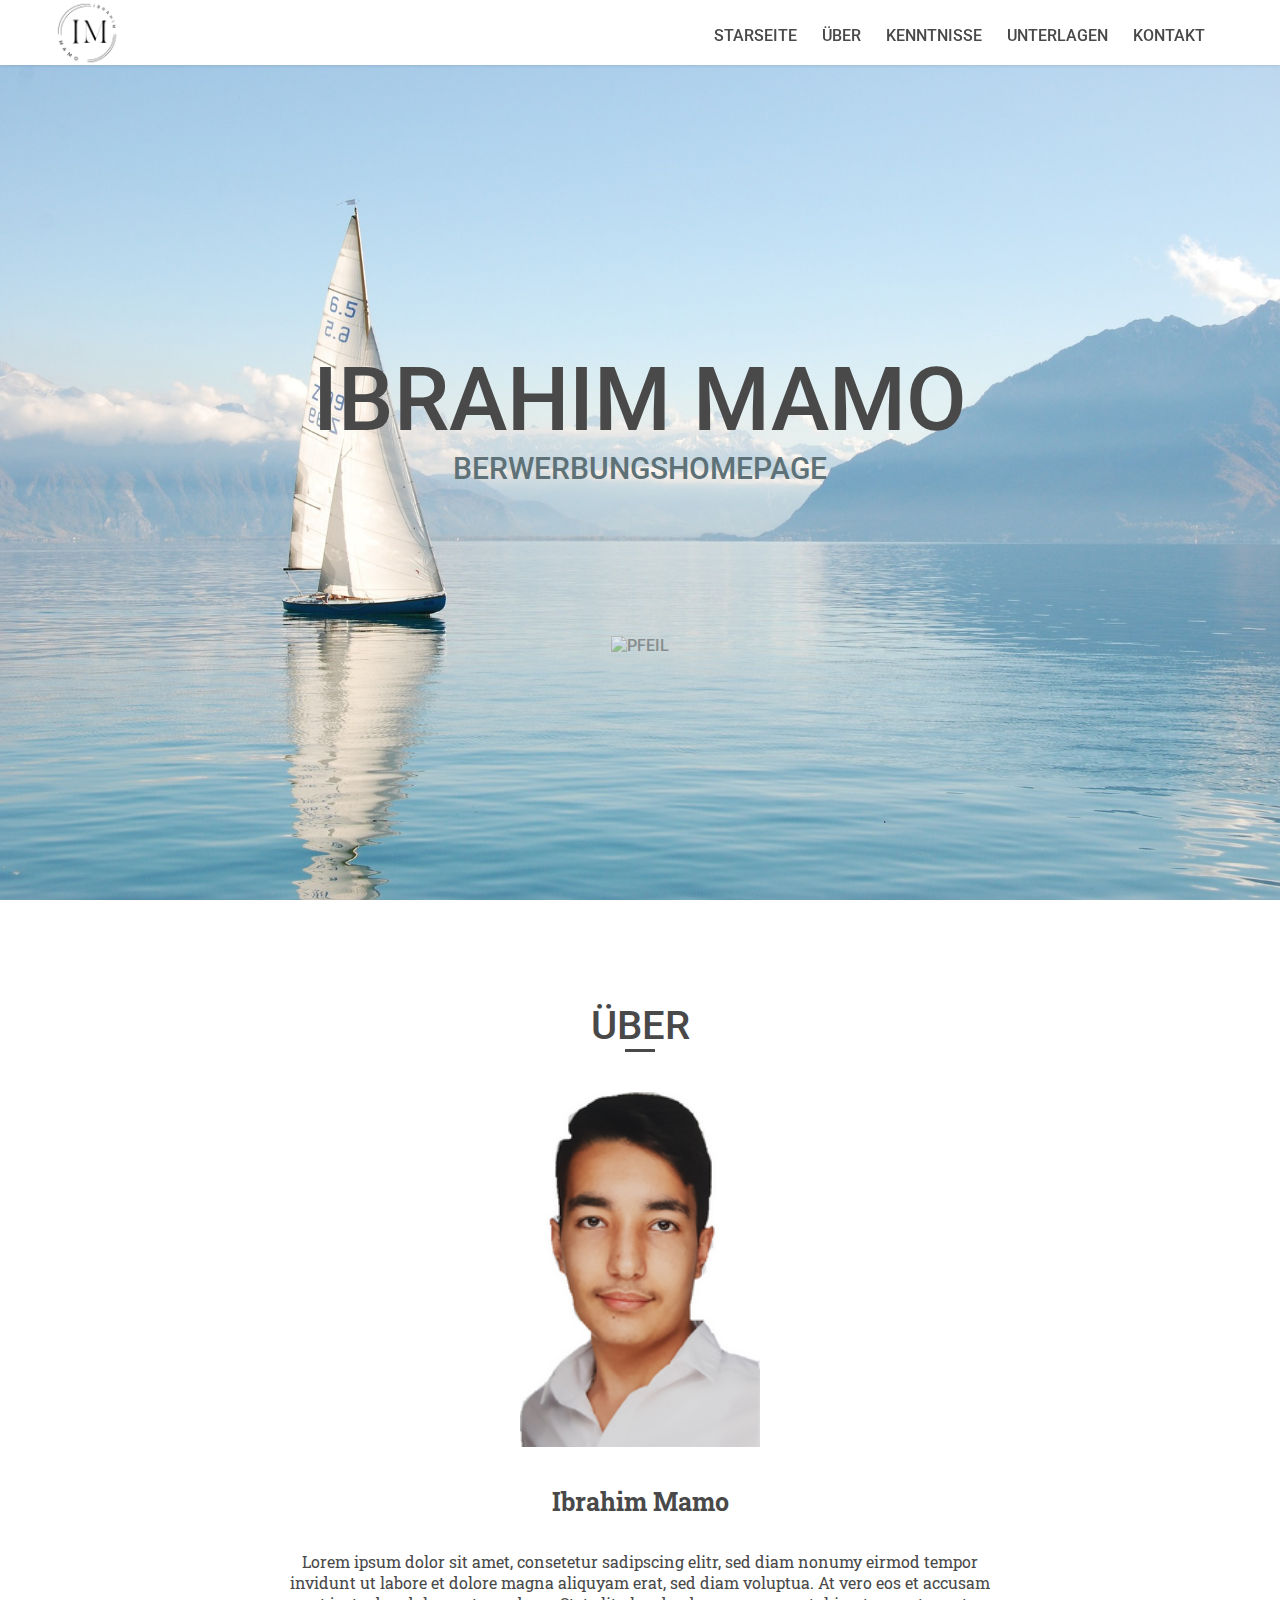
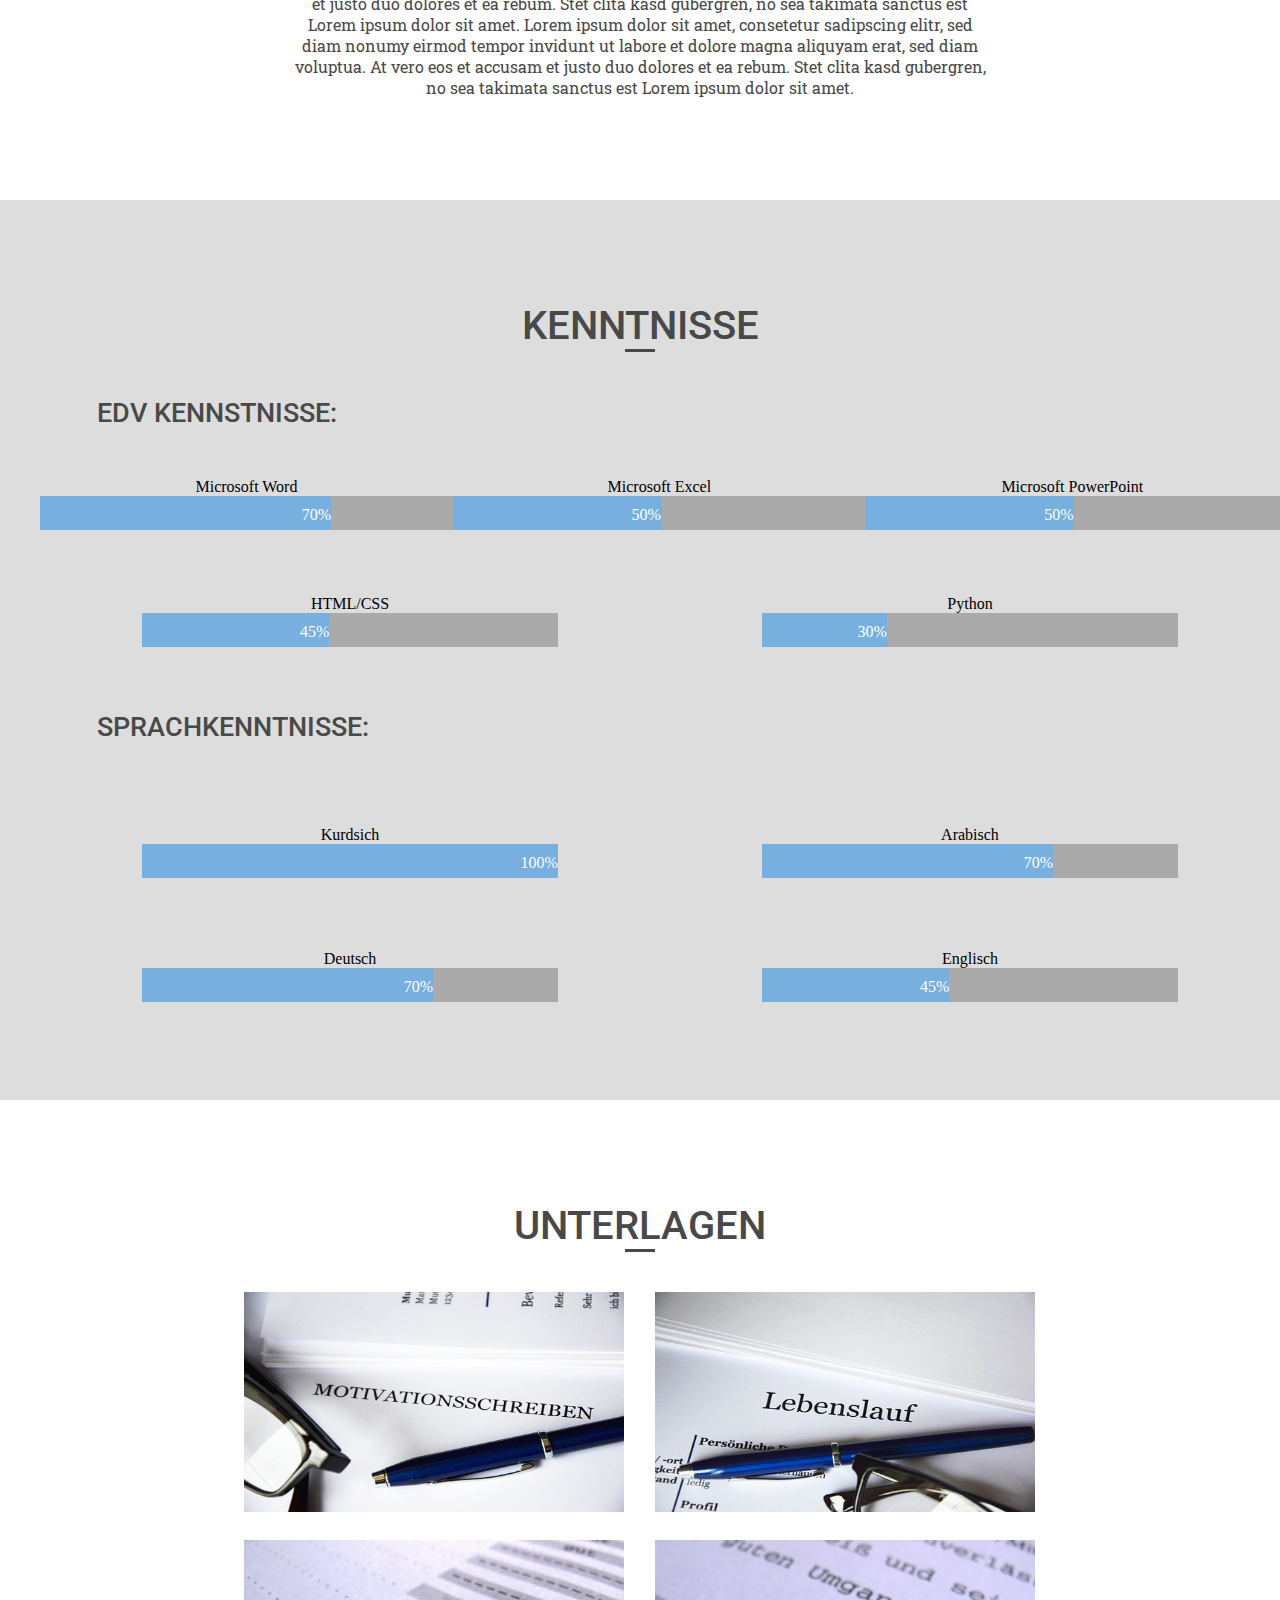
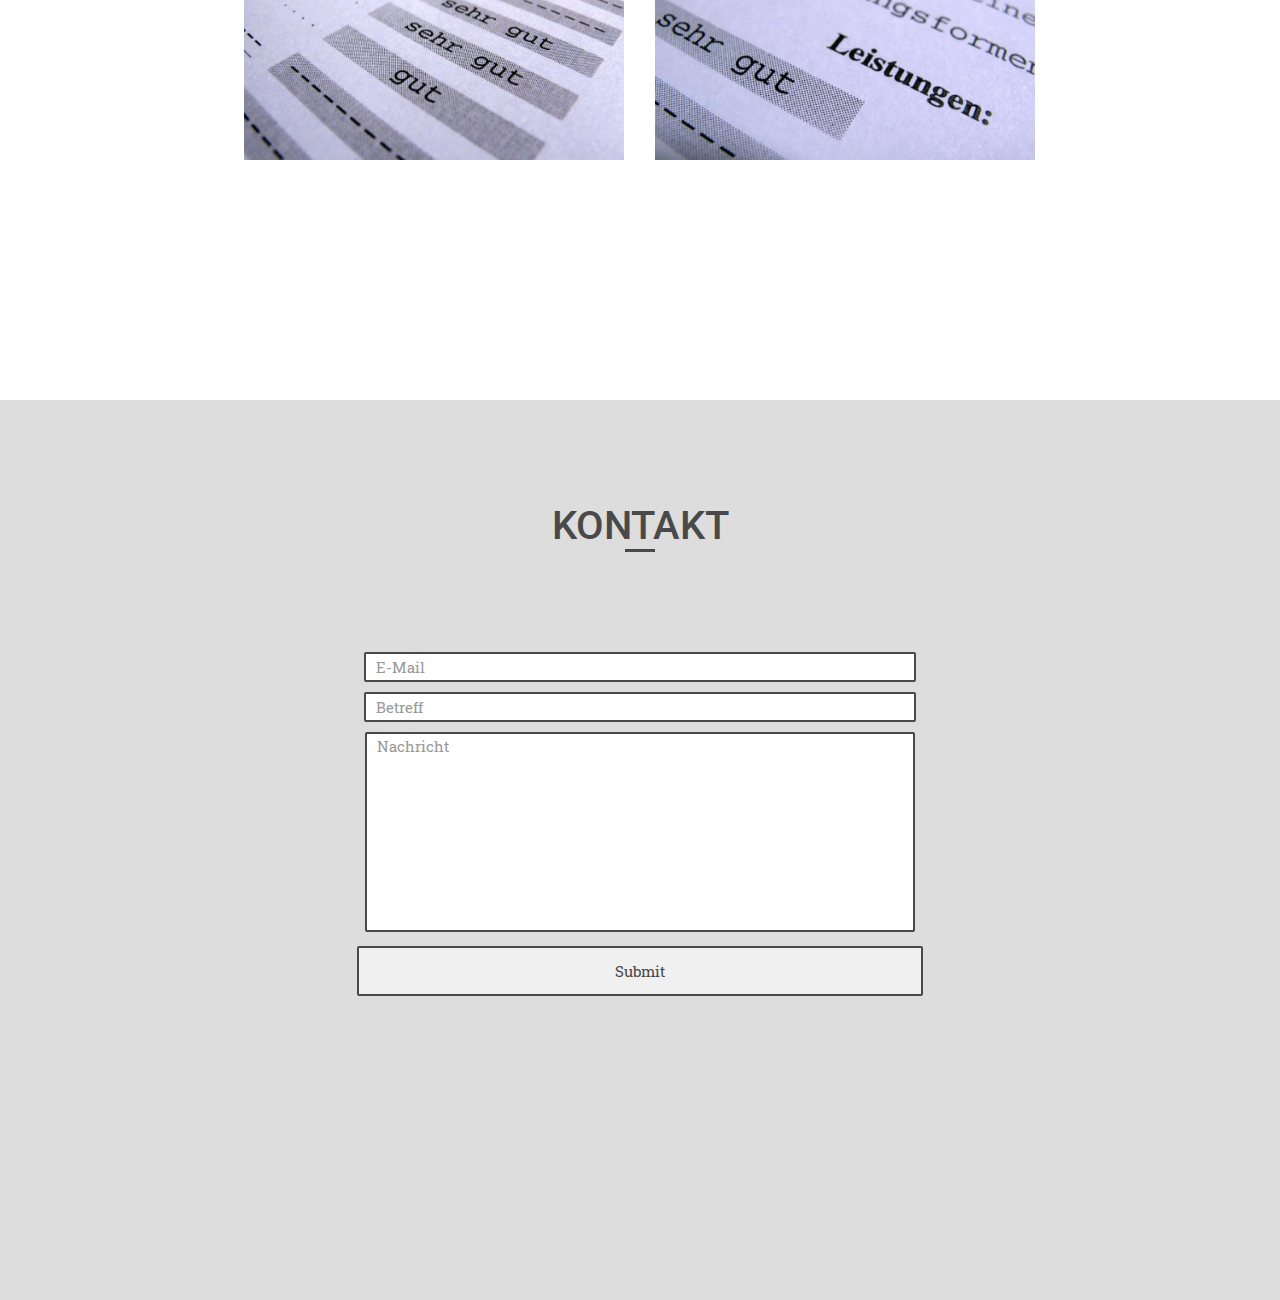
==== Index.html @ 33f773c0 "BewerbungsHomepage" ====
<!DOCTYPE html>
<html>
<head>
<title>Ibrahim Mamo | Berwerbungshomepage</title>
<meta charset="utf-8">
<meta name="viewport" content="width=device-width, initial-scale=1">

<link rel="stylesheet" type="text/css" href="Index.css">

<link href="https://fonts.googleapis.com/css2?family=Roboto:wght@500&display=swap" rel="stylesheet"> 
<link href="https://fonts.googleapis.com/css2?family=Roboto&family=Roboto+Slab&display=swap" rel="stylesheet">  
</head>

<body>
<!--header-------------------------------->
    <header>
        <div id="logo">
            <a href="#">
                <img src="Bilder/Logo.png" alt="Logo">
            </a>
        </div>

<!--nav------------------------------------>
        <nav>
          <ul>
            <li><a href="#Startseite">Starseite</a></li>
            <li><a href="#Über">Über</a></li>
            <li><a href="#Kenntnisse">Kenntnisse</a></li>
            <li><a href="#Unterlagen">Unterlagen</a></li>
            <li><a href="#Kontakt">Kontakt</a></li>
          </ul>
        </nav>
      </header>
    </body>
    </html>

<!--Startseite----------------------------->
    <section id="Startseite">
        <hr>
        <h1>Ibrahim Mamo</h1>
        <h2>Berwerbungshomepage</h2>
        <a href="Über"><img src="Bilder/Pfeil.Png" alt="Pfeil"> </a> 
    </section>

<!--Über------------------------------------>
    <section id="Über">
        <h3>Über</h3>
        <hr>
        <img src="Bilder/image4.png" alt= "Ibrahim Mamo Bild">
        <h4>Ibrahim Mamo</h4>
        <p> Lorem ipsum dolor sit amet, consetetur sadipscing elitr, sed diam nonumy eirmod tempor invidunt ut labore et dolore magna aliquyam erat, sed diam voluptua. At vero eos et accusam et justo duo dolores et ea rebum. Stet clita kasd gubergren, no sea takimata sanctus est Lorem ipsum dolor sit amet. Lorem ipsum dolor sit amet, consetetur sadipscing elitr, sed diam nonumy eirmod tempor invidunt ut labore et dolore magna aliquyam erat, sed diam voluptua. At vero eos et accusam et justo duo dolores et ea rebum. Stet clita kasd gubergren, no sea takimata sanctus est Lorem ipsum dolor sit amet.</p>
    </section> 


<!--Kenntnisse------------------------------>
<section id="Kenntnisse">
  <h3>Kenntnisse</h3>
  <hr>

  <div id="Progress">

    <ul>

      <h5> EDV Kennstnisse:</h5>
      <li><p1>Microsoft Word</p1>
        <div class="container">
          <div class="skills Word">70%</div>
        </div></li>
        
      <li><p1>Microsoft Excel</p1>
       <div class="container">
          <div class="skills Excel">50%</div>
        </div></li>

      <li><p1>Microsoft PowerPoint</p1>
        <div class="container">
          <div class="skills PowerPoint">50%</div>
        </div></li>

        <li1><p1>HTML/CSS</p1>
          <div class="container">
            <div class="skills HTML-CSS">45%</div>
          </div></li1>
      
          <li1><p1>Python</p1>
            <div class="container">
              <div class="skills Python">30%</div>
            </div></li1>

<h5>Sprachkenntnisse:</h5>

          <li3><p1>Kurdsich</p1>
            <div class="container">
              <div class="skills Kurdisch">100%</div>
            </div></li3>
            
          <li3><p1>Arabisch</p1>
          <div class="container">
              <div class="skills Arabisch">70%</div>
            </div></li3>

          <li2><p1>Deutsch</p1>
            <div class="container">
              <div class="skills Deutsch">70%</div>
            </div></li2>

            <li2><p1>Englisch</p1>
              <div class="container">
                <div class="skills Englisch">45%</div>
              </div></li2>


    </ul>    
  </div>    

</section>

<!--Unterlagen------------------------------>
    <section id="Unterlagen">
      <h3>Unterlagen</h3>
      <hr>

      <div id="projects">
        <ul>
          <li><a href="Anschreiben.html"><img src="Bilder/Anschreiben.webp" alt="Anschreiben"></a></li>
          <li><a href="Lebenslauf.html"><img src="Bilder/Lebenslauf.webp" alt="Lebenslauf"></a></li>
          <li><a href="#"><img src="Bilder/Zeugnis.jpg" alt="Zeugniss_1"></a></li>
          <li><a href="#"><img src="Bilder/Zeugnis 2.webp" alt="Zeugniss_2"></a></li>
        </ul>
      </div>
    </section>

<!--Kontakt--------------------------------->
    <section id="Kontakt">
      <h3>Kontakt</h3>
      <hr>

      <form>
        <input class="input_text" type="email" tabindex="1" placeholder="E-Mail"><br>
        <input class="input_text" type="email" tabindex="2" placeholder="Betreff"><br>
        <textarea class="input_text" tabindex="=3" placeholder="Nachricht"></textarea><br>
        <input class="button" type="submit">
      </form>
    </section>
---- Index.css ----
* {box-sizing: border-box}

html, body{margin: 0;padding: 0;height: 100%;text-align: center;}
section {min-height: 100%;}
a{text-decoration: none;}
li{list-style-type: none;}
h1, h2, h3, h5, a{font-family: 'Roboto', sans-serif;font-weight: 500;color: #494949;text-transform: uppercase;}
h2{color: #5D7177;}
h3{font-size: 40px;padding-top: 8%;margin-bottom: 5px; margin: 0;}
h4, p{font-family: 'Roboto Slab', serif;color: #494949;}
h5{text-align: left; font-size: 27px;}
h5{text-align: left; font-size: 27px;}
hr{width: 30px;height: 3px;background-color: #494949;border: 0;margin: 0 auto 40px auto;}
#logo, li, img, .button {transition: all 300ms;}

/*HEADER *****************************************/
header {width: 100%;
  height: 65px;
  position: fixed;
  top: 0;left: 0; 
  background: white;
  box-shadow: 0 1px 3px rgba(0, 0, 0, 0.1);
  z-index: 1;}
#logo{
width: 116px;
float: left;
margin: -35px 0 0 30px;
margin-top: -25px;}

#logo:hover{opacity: 0.5;}
#logo img{width: 100%;}

header nav {
  float: right;
  margin: 10px 50px 0 0}
header nav ul li{
  float: left;
  margin-right: 25px;}
header nav ul li a{font-size: 16px;}
header nav ul li:hover{padding-top: 5px;}

/*Startseite *****************************************/

#Startseite {
  background: url(Bilder/Hintergrund.jpg);
  background-position: center center;
  background-size: cover;
  background-attachment: fixed;

}

#Startseite h1{
  margin: 345px auto 0 auto;
  font-size: 88px;
}

#Startseite h2{
  margin: 0 auto 0 auto;
  font-size: 30px;
}

#Startseite img {
  width: 32px;
  margin-top: 150px;
  opacity: 0.5;
}

#Startseite img:hover{
  opacity: 1;
}


/*Über *****************************************/

#Über img{
  width: 240px;
}

#Über h4{
  font-size: 25px;
}

#Über p{
  width: 700px;
  margin: 0 auto 0 auto;
}

/*Kenntnisse *****************************************/

#Kenntnisse{
  background-color: #ddd;}

.container{
width: 11cm;
background-color: #aaaaaa;
margin: 0 auto 0 auto;}

.skills {
  text-align: right;
  padding-top: 10px;
  padding-bottom: 10px;
  color: white;}

.Word {width: 70%; height: 0.9cm; background-color: #77b0df;}
.Excel {width: 50%; height: 0.9cm; background-color: #77b0df;}
.PowerPoint {width: 50%; height: 0.9cm; background-color: #77b0df;}
.HTML-CSS{width: 45%; height: 0.9cm; background-color: #77b0df;}
.Python{width: 30%; height: 0.9cm; background-color: #77b0df;}

.Kurdisch{width: 100%; height: 0.9cm; background-color: #77b0df;}
.Arabisch{width: 70%; height: 0.9cm; background-color: #77b0df;}
.Deutsch{width: 70%; height: 0.9cm; background-color: #77b0df;}
.Englisch{width: 45%; height: 0.9cm; background-color: #77b0df;}

#Progress p1{
  width: 33.3%; 
  text-align: left;}

body h5{
  margin-left: 1.5cm;
}

#Progress ul li{
  width: 33.3%;
  float: left;
  margin-top: 0.1cm;}

#Progress ul li1{
  width: 50%;
  float: left;
  margin-top: 1.7cm;
margin-bottom: 1.7cm;}

#Progress ul li2{
  width: 50%;
  float: left;
  margin-top: 1.0cm;
margin-bottom: 1.3cm;}

#Progress ul li3{
  width: 50%;
  float: left;
  margin-top: 1.0cm;
margin-bottom: 0.9cm;}



/*Unterlagen *****************************************/

#projects{
  width: 950px;
  margin: 0 auto 0 auto;
}

#projects ul{
  padding: 0;
}

#projects ul li{  
  width: 43.3%;
  float: left;
  margin-bottom: 24px;
}

#projects img{
  width: 380px;
  height: 220px;
  margin: 0px auto 0 79px;
}


#projects img:hover{
  transform: scale(1.1);
  -webkit-transform: scale(1.1);
  -moz-transform: scale(1.1);
  -o-transform: scale(1.1);
  box-shadow: 0 8px 8px rgba(0, 0, 0, 0.4);
}



/*Kontakt *****************************************/

#Kontakt {
  background-color: #ddd;
}

form input, textarea{
  font-family: 'Roboto Slab', serif;
  font-size: 15px;
  margin-bottom: 10px;
  border-radius: 2px;
  border: 2px solid;
  border-color: #494949;
  outline: none;
}

form input:first-child{
  margin-top: 60px;
}

form input{
  width: 552px;
  height: 30px;
}

form textarea{
  width: 550px;
  height: 200px;
  resize: none;
}

.input_text{
  color: #494949;
  padding-left: 10px 
}


::-webkit-input-placeholder {color: #999999;}
::-moz-placeholder {color: #999999;}
:-ms-input-placeholder {color: #999999;}
:-moz-placeholder {color: #999999;}

.button{
  background-color: #f0f0f0;
  color: #494949;
  width: 566px;
  height: 50px;
}

.button:hover{
  background-color: #494949;
  color: #f0f0f0;
}
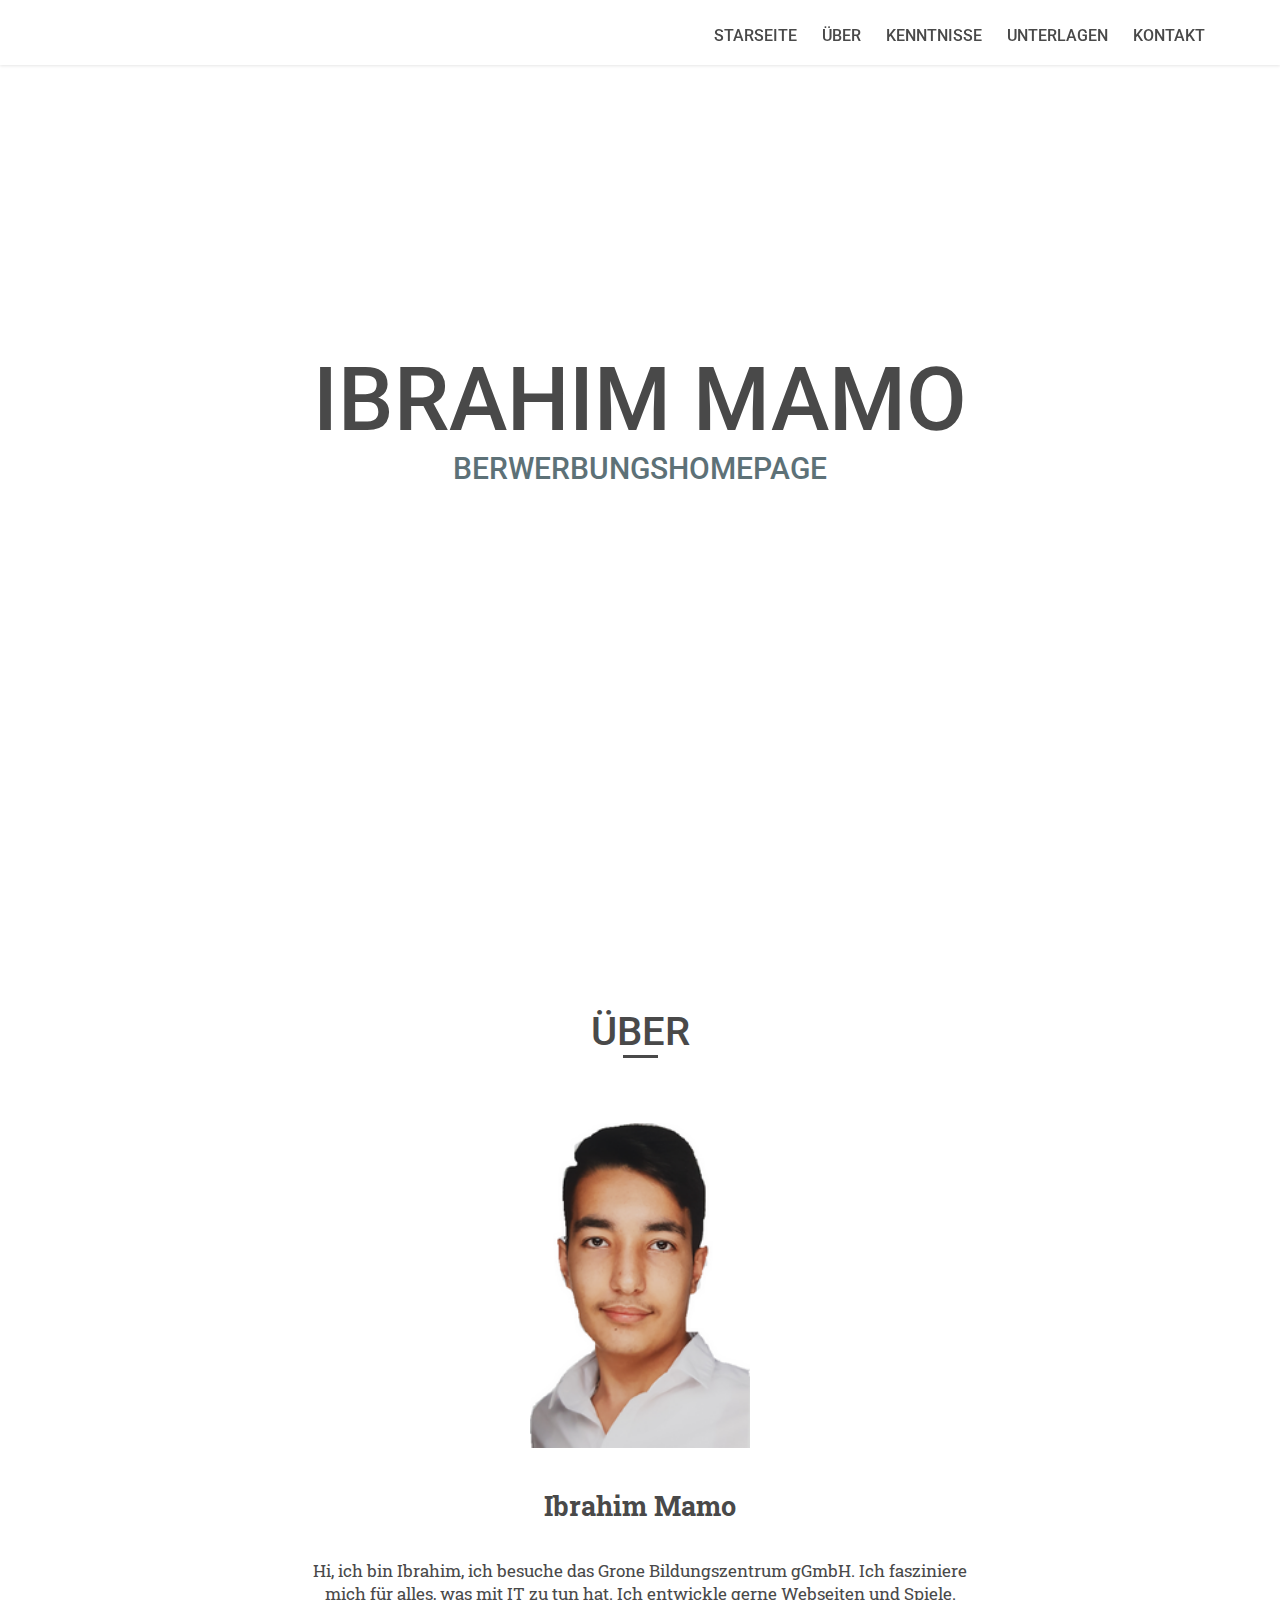
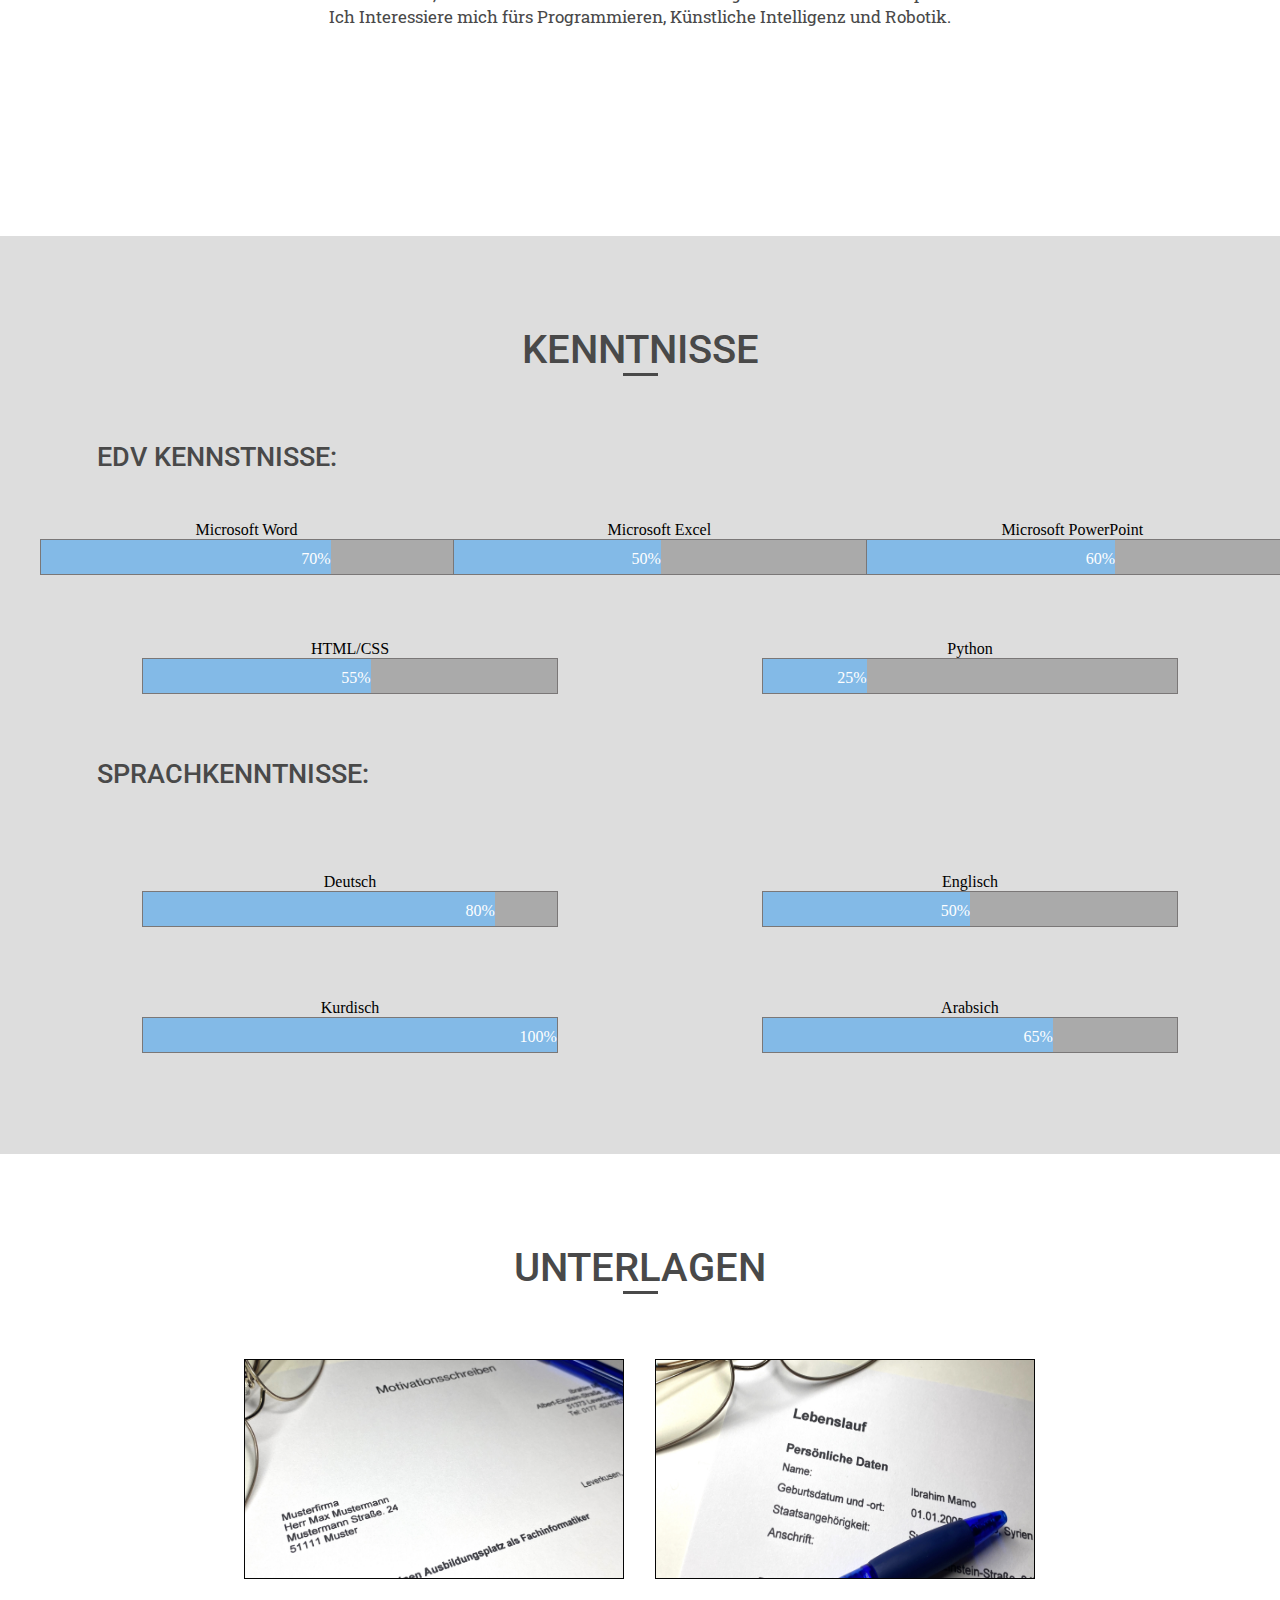
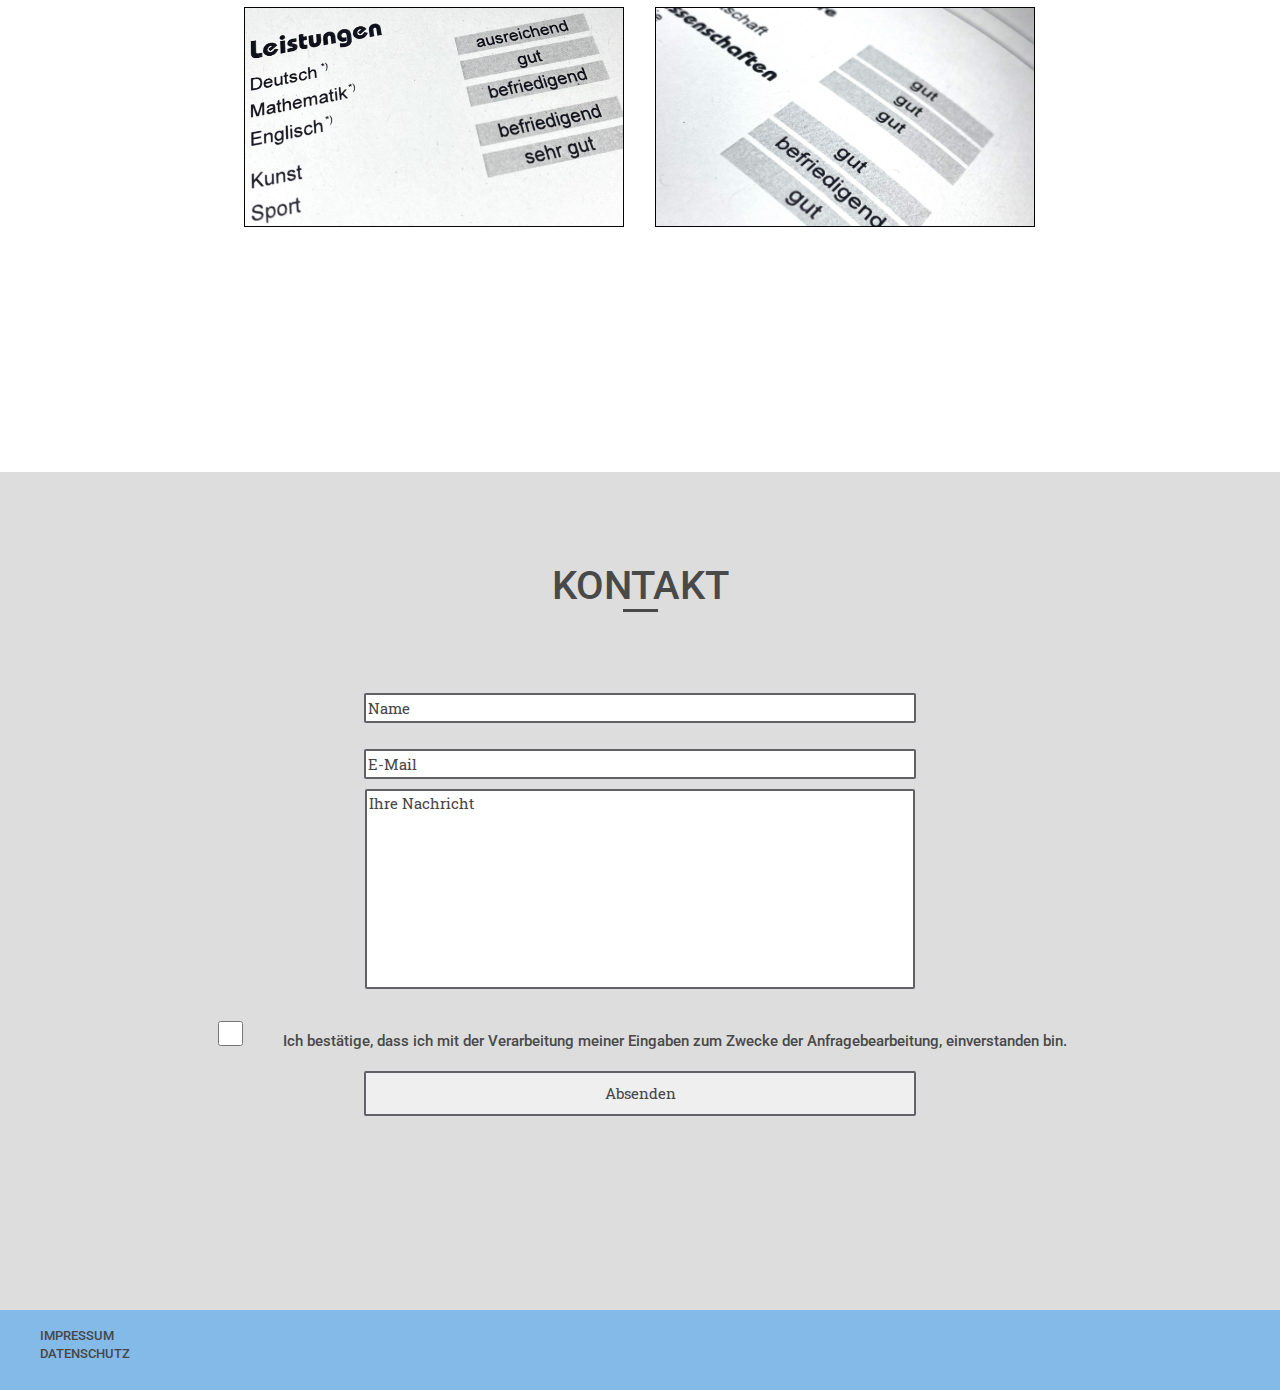
==== commit c36c93fd: "Uptade" ====
--- a/Index.html
+++ b/Index.html
@@ -5,21 +5,24 @@
 <meta charset="utf-8">
 <meta name="viewport" content="width=device-width, initial-scale=1">
 
-<link rel="stylesheet" type="text/css" href="Index.css">
+<link rel="stylesheet" href="Index.css">
 
 <link href="https://fonts.googleapis.com/css2?family=Roboto:wght@500&display=swap" rel="stylesheet"> 
-<link href="https://fonts.googleapis.com/css2?family=Roboto&family=Roboto+Slab&display=swap" rel="stylesheet">  
+<link href="https://fonts.googleapis.com/css2?family=Roboto&family=Roboto+Slab&display=swap" rel="stylesheet"> 
 </head>
 
 <body>
+
+
 <!--header-------------------------------->
     <header>
         <div id="logo">
             <a href="#">
-                <img src="Bilder/Logo.png" alt="Logo">
+                <img src="Bilderr/Logo.png" alt="Logo">
             </a>
         </div>
 
+      
 <!--nav------------------------------------>
         <nav>
           <ul>
@@ -30,25 +33,23 @@
             <li><a href="#Kontakt">Kontakt</a></li>
           </ul>
         </nav>
-      </header>
-    </body>
-    </html>
+    </header>
 
 <!--Startseite----------------------------->
     <section id="Startseite">
         <hr>
         <h1>Ibrahim Mamo</h1>
         <h2>Berwerbungshomepage</h2>
-        <a href="Über"><img src="Bilder/Pfeil.Png" alt="Pfeil"> </a> 
     </section>
 
 <!--Über------------------------------------>
     <section id="Über">
-        <h3>Über</h3>
+            <h3>Über</h3>
         <hr>
-        <img src="Bilder/image4.png" alt= "Ibrahim Mamo Bild">
+        <img src="Bilderr/BewerbungsHomepage.png" alt= "Ibrahim Mamo Bild">
         <h4>Ibrahim Mamo</h4>
-        <p> Lorem ipsum dolor sit amet, consetetur sadipscing elitr, sed diam nonumy eirmod tempor invidunt ut labore et dolore magna aliquyam erat, sed diam voluptua. At vero eos et accusam et justo duo dolores et ea rebum. Stet clita kasd gubergren, no sea takimata sanctus est Lorem ipsum dolor sit amet. Lorem ipsum dolor sit amet, consetetur sadipscing elitr, sed diam nonumy eirmod tempor invidunt ut labore et dolore magna aliquyam erat, sed diam voluptua. At vero eos et accusam et justo duo dolores et ea rebum. Stet clita kasd gubergren, no sea takimata sanctus est Lorem ipsum dolor sit amet.</p>
+        <p> Hi, ich bin Ibrahim, ich besuche das Grone Bildungszentrum gGmbH. Ich fasziniere <br>mich für alles, was mit IT zu tun hat. 
+          Ich entwickle gerne Webseiten und Spiele. <p> Ich Interessiere mich fürs Programmieren, Künstliche Intelligenz und Robotik.</p>
     </section> 
 
 
@@ -61,7 +62,7 @@
 
     <ul>
 
-      <h5> EDV Kennstnisse:</h5>
+<h5> EDV Kennstnisse:</h5>
       <li><p1>Microsoft Word</p1>
         <div class="container">
           <div class="skills Word">70%</div>
@@ -74,39 +75,40 @@
 
       <li><p1>Microsoft PowerPoint</p1>
         <div class="container">
-          <div class="skills PowerPoint">50%</div>
+          <div class="skills PowerPoint">60%</div>
         </div></li>
 
         <li1><p1>HTML/CSS</p1>
           <div class="container">
-            <div class="skills HTML-CSS">45%</div>
+            <div class="skills HTML-CSS">55%</div>
           </div></li1>
       
           <li1><p1>Python</p1>
             <div class="container">
-              <div class="skills Python">30%</div>
+              <div class="skills Python">25%</div>
             </div></li1>
+            
 
-<h5>Sprachkenntnisse:</h5>
+            <h5>Sprachkenntnisse:</h5>
 
-          <li3><p1>Kurdsich</p1>
+          <li3><p1>Deutsch</p1>
+            <div class="container">
+              <div class="skills Deutsch">80%</div>
+            </div></li3>
+            
+          <li3><p1>Englisch</p1>
+          <div class="container">
+              <div class="skills Englisch">50%</div>
+            </div></li3>
+
+          <li2><p1>Kurdisch</p1>
             <div class="container">
               <div class="skills Kurdisch">100%</div>
-            </div></li3>
-            
-          <li3><p1>Arabisch</p1>
-          <div class="container">
-              <div class="skills Arabisch">70%</div>
-            </div></li3>
-
-          <li2><p1>Deutsch</p1>
-            <div class="container">
-              <div class="skills Deutsch">70%</div>
             </div></li2>
 
-            <li2><p1>Englisch</p1>
+            <li2><p1>Arabsich</p1>
               <div class="container">
-                <div class="skills Englisch">45%</div>
+                <div class="skills Arabisch">65%</div>
               </div></li2>
 
 
@@ -122,25 +124,61 @@
 
       <div id="projects">
         <ul>
-          <li><a href="Anschreiben.html"><img src="Bilder/Anschreiben.webp" alt="Anschreiben"></a></li>
-          <li><a href="Lebenslauf.html"><img src="Bilder/Lebenslauf.webp" alt="Lebenslauf"></a></li>
-          <li><a href="#"><img src="Bilder/Zeugnis.jpg" alt="Zeugniss_1"></a></li>
-          <li><a href="#"><img src="Bilder/Zeugnis 2.webp" alt="Zeugniss_2"></a></li>
+          <li><a href="Anschreiben.html"><img src="Bilderr/Motivationsschreiben.jpg" alt="Motivationsnschreiben"></a></li>
+          <li><a href="Lebenslauf.html"><img src="Bilderr/Lebenslauf_1.jpg" alt="Lebenslauf"></a></li>
+          <li><a href="Halbjahreszeugnis.html"><img src="Bilderr/Halbjahreszeugnis.jpg" alt="Halbjahreszeugnis"></a></li>
+          <li><a href="Abschlusszeugnis.html"><img src="Bilderr/Absclusszeugnis.jpg" alt="Abschlusszeugnis"></a></li>
         </ul>
       </div>
     </section>
 
-<!--Kontakt--------------------------------->
-    <section id="Kontakt">
-      <h3>Kontakt</h3>
-      <hr>
-
-      <form>
-        <input class="input_text" type="email" tabindex="1" placeholder="E-Mail"><br>
-        <input class="input_text" type="email" tabindex="2" placeholder="Betreff"><br>
-        <textarea class="input_text" tabindex="=3" placeholder="Nachricht"></textarea><br>
-        <input class="button" type="submit">
-      </form>
-    </section>
 
 
+<!--Kontakt--------------------------------->
+
+<section id="Kontakt">
+<h3>Kontakt<h>
+<hr>
+
+<form action="https://form.taxi/s/bh3h108c" id="ft-form" method="POST" accept-charset="UTF-8">
+
+    <label>
+      <input type="text" name="Name" placeholder="Name" required>
+    </label>
+
+    <label>
+      <input type="email" name="E-Mail" placeholder="E-Mail" required>
+    </label>
+
+    <label>
+      <textarea rows="3" name="Nachricht" placeholder="Ihre Nachricht" required></textarea>
+    </label>
+</form>
+
+      
+      <input type="checkbox" name="Datenverarbeitung bestätigt" value="Ja" required>
+      <label1>
+        Ich bestätige, dass ich mit der Verarbeitung meiner Eingaben zum Zwecke der Anfragebearbeitung, einverstanden bin.
+      </label1>
+    
+  
+<form>
+  <div class="submit">
+    <input type="text" name="_gotcha" value="" style="display:none;">
+    <input type="submit" value="Absenden">
+  </div>
+</form>
+
+
+</section>
+
+<footer class="site-footer">
+  <ul>
+    <li><a href="Impressum.html">Impressum </a></li>
+    <li><a href="Datenschutz.html">Datenschutz </a></li>
+  </ul> 
+</footer>
+
+
+
+
--- a/Index.css
+++ b/Index.css
@@ -1,17 +1,17 @@
 * {box-sizing: border-box}
 
-html, body{margin: 0;padding: 0;height: 100%;text-align: center;}
-section {min-height: 100%;}
+html, body{margin: 0;padding: 0;height: 100%; text-align: center;}
+section {min-height: 102%;}
 a{text-decoration: none;}
 li{list-style-type: none;}
-h1, h2, h3, h5, a{font-family: 'Roboto', sans-serif;font-weight: 500;color: #494949;text-transform: uppercase;}
+h1, h2, h3, h5, a{font-family: 'Roboto', sans-serif;font-weight: 500;color: #494949;text-transform: uppercase; }
 h2{color: #5D7177;}
-h3{font-size: 40px;padding-top: 8%;margin-bottom: 5px; margin: 0;}
+h3{font-size: 40px;padding-top: 7%;margin-bottom: 5px; margin: 0;}
 h4, p{font-family: 'Roboto Slab', serif;color: #494949;}
 h5{text-align: left; font-size: 27px;}
 h5{text-align: left; font-size: 27px;}
-hr{width: 30px;height: 3px;background-color: #494949;border: 0;margin: 0 auto 40px auto;}
-#logo, li, img, .button {transition: all 300ms;}
+hr{width: 35px;height: 3px;background-color: #494949;border: 0;margin: 0 auto 65px auto;}
+#logo, li, img, .button {transition: all 300ms; -webkit-transition: all 300ms; -moz-transition: all 300ms; -o-transition: all 300ms}  
 
 /*HEADER *****************************************/
 header {width: 100%;
@@ -30,6 +30,7 @@
 #logo:hover{opacity: 0.5;}
 #logo img{width: 100%;}
 
+/*NAVIGATION ******************************************/
 header nav {
   float: right;
   margin: 10px 50px 0 0}
@@ -37,12 +38,12 @@
   float: left;
   margin-right: 25px;}
 header nav ul li a{font-size: 16px;}
-header nav ul li:hover{padding-top: 5px;}
+
 
 /*Startseite *****************************************/
 
 #Startseite {
-  background: url(Bilder/Hintergrund.jpg);
+  background: url(Bilderr/Hintergrund.jpg);
   background-position: center center;
   background-size: cover;
   background-attachment: fixed;
@@ -73,15 +74,22 @@
 /*Über *****************************************/
 
 #Über img{
-  width: 240px;
+  width: 220px;
+}
+#über img:hover{
+  transform: scale(1.1);
+  -webkit-transform: scale(1.1);
+  -moz-transform: scale(1.1);
+  -o-transform: scale(1.1);
 }
 
 #Über h4{
-  font-size: 25px;
+  font-size: 27px;
 }
 
 #Über p{
   width: 700px;
+  font-size: 17px;
   margin: 0 auto 0 auto;
 }
 
@@ -93,7 +101,11 @@
 .container{
 width: 11cm;
 background-color: #aaaaaa;
-margin: 0 auto 0 auto;}
+margin: 0 auto 0 auto;   border-color: rgb(122, 119, 119);
+border-width: 0.1px;
+border-style: solid;
+}
+
 
 .skills {
   text-align: right;
@@ -101,16 +113,16 @@
   padding-bottom: 10px;
   color: white;}
 
-.Word {width: 70%; height: 0.9cm; background-color: #77b0df;}
-.Excel {width: 50%; height: 0.9cm; background-color: #77b0df;}
-.PowerPoint {width: 50%; height: 0.9cm; background-color: #77b0df;}
-.HTML-CSS{width: 45%; height: 0.9cm; background-color: #77b0df;}
-.Python{width: 30%; height: 0.9cm; background-color: #77b0df;}
-
-.Kurdisch{width: 100%; height: 0.9cm; background-color: #77b0df;}
-.Arabisch{width: 70%; height: 0.9cm; background-color: #77b0df;}
-.Deutsch{width: 70%; height: 0.9cm; background-color: #77b0df;}
-.Englisch{width: 45%; height: 0.9cm; background-color: #77b0df;}
+.Word {width: 70%; height: 0.9cm; background-color: #83bae7;}
+.Excel {width: 50%; height: 0.9cm; background-color: #83bae7;}
+.PowerPoint {width: 60%; height: 0.9cm; background-color: #83bae7;}
+.HTML-CSS{width: 55%; height: 0.9cm; background-color: #83bae7;}
+.Python{width: 25%; height: 0.9cm; background-color: #83bae7;}
+
+.Kurdisch{width: 100%; height: 0.9cm; background-color: #83bae7;}
+.Arabisch{width: 70%; height: 0.9cm; background-color: #83bae7;}
+.Deutsch{width: 85%; height: 0.9cm; background-color: #83bae7;}
+.Englisch{width: 50%; height: 0.9cm; background-color: #83bae7;}
 
 #Progress p1{
   width: 33.3%; 
@@ -150,22 +162,28 @@
 #projects{
   width: 950px;
   margin: 0 auto 0 auto;
+
 }
 
 #projects ul{
   padding: 0;
+
 }
 
 #projects ul li{  
   width: 43.3%;
   float: left;
   margin-bottom: 24px;
+
 }
 
 #projects img{
   width: 380px;
   height: 220px;
   margin: 0px auto 0 79px;
+  border-color: rgb(5, 5, 5);
+  border-width: 0.8px;
+  border-style: solid;
 }
 
 
@@ -174,7 +192,7 @@
   -webkit-transform: scale(1.1);
   -moz-transform: scale(1.1);
   -o-transform: scale(1.1);
-  box-shadow: 0 8px 8px rgba(0, 0, 0, 0.4);
+  box-shadow: 0 8px 8px #83bae7;
 }
 
 
@@ -191,13 +209,10 @@
   margin-bottom: 10px;
   border-radius: 2px;
   border: 2px solid;
-  border-color: #494949;
+  border-color: #606268;
   outline: none;
 }
 
-form input:first-child{
-  margin-top: 60px;
-}
 
 form input{
   width: 552px;
@@ -210,25 +225,58 @@
   resize: none;
 }
 
-.input_text{
-  color: #494949;
-  padding-left: 10px 
-}
-
-
-::-webkit-input-placeholder {color: #999999;}
-::-moz-placeholder {color: #999999;}
-:-ms-input-placeholder {color: #999999;}
-:-moz-placeholder {color: #999999;}
-
-.button{
-  background-color: #f0f0f0;
-  color: #494949;
-  width: 566px;
-  height: 50px;
-}
-
-.button:hover{
-  background-color: #494949;
-  color: #f0f0f0;
-}+#ft-form {
+  display: flex;
+  flex-direction: column;
+}
+
+::-webkit-input-placeholder {color: #474747;}::-moz-placeholder {color: #474747;}:-ms-input-placeholder {color: #474747}:-o-placeholder {color: #474747}
+
+
+  /*Checkbox-Kontakt*****************************************/
+input[type="checkbox"]
+{
+  width: 25px;
+  height: 25px;
+  margin-right: 30px;
+
+}
+label1
+{ 
+  font-size: 15px;
+text-transform:none
+
+
+}
+
+
+/*Submit-Kontakt*****************************************/
+  input[type="submit"] {
+    margin-top: 1em;
+    height: 3.0em;
+    color: #474747;
+
+  }
+
+
+
+/*footer*****************************************/
+
+.site-footer {
+  display: flex;
+  background-color: #83bae7;;
+  }
+
+footer{
+position: relative;
+height: 80px;
+margin-top: -80px;
+text-align: left;
+
+}
+
+footer a
+{
+font-size: 13px;
+color: #474747 ;
+}
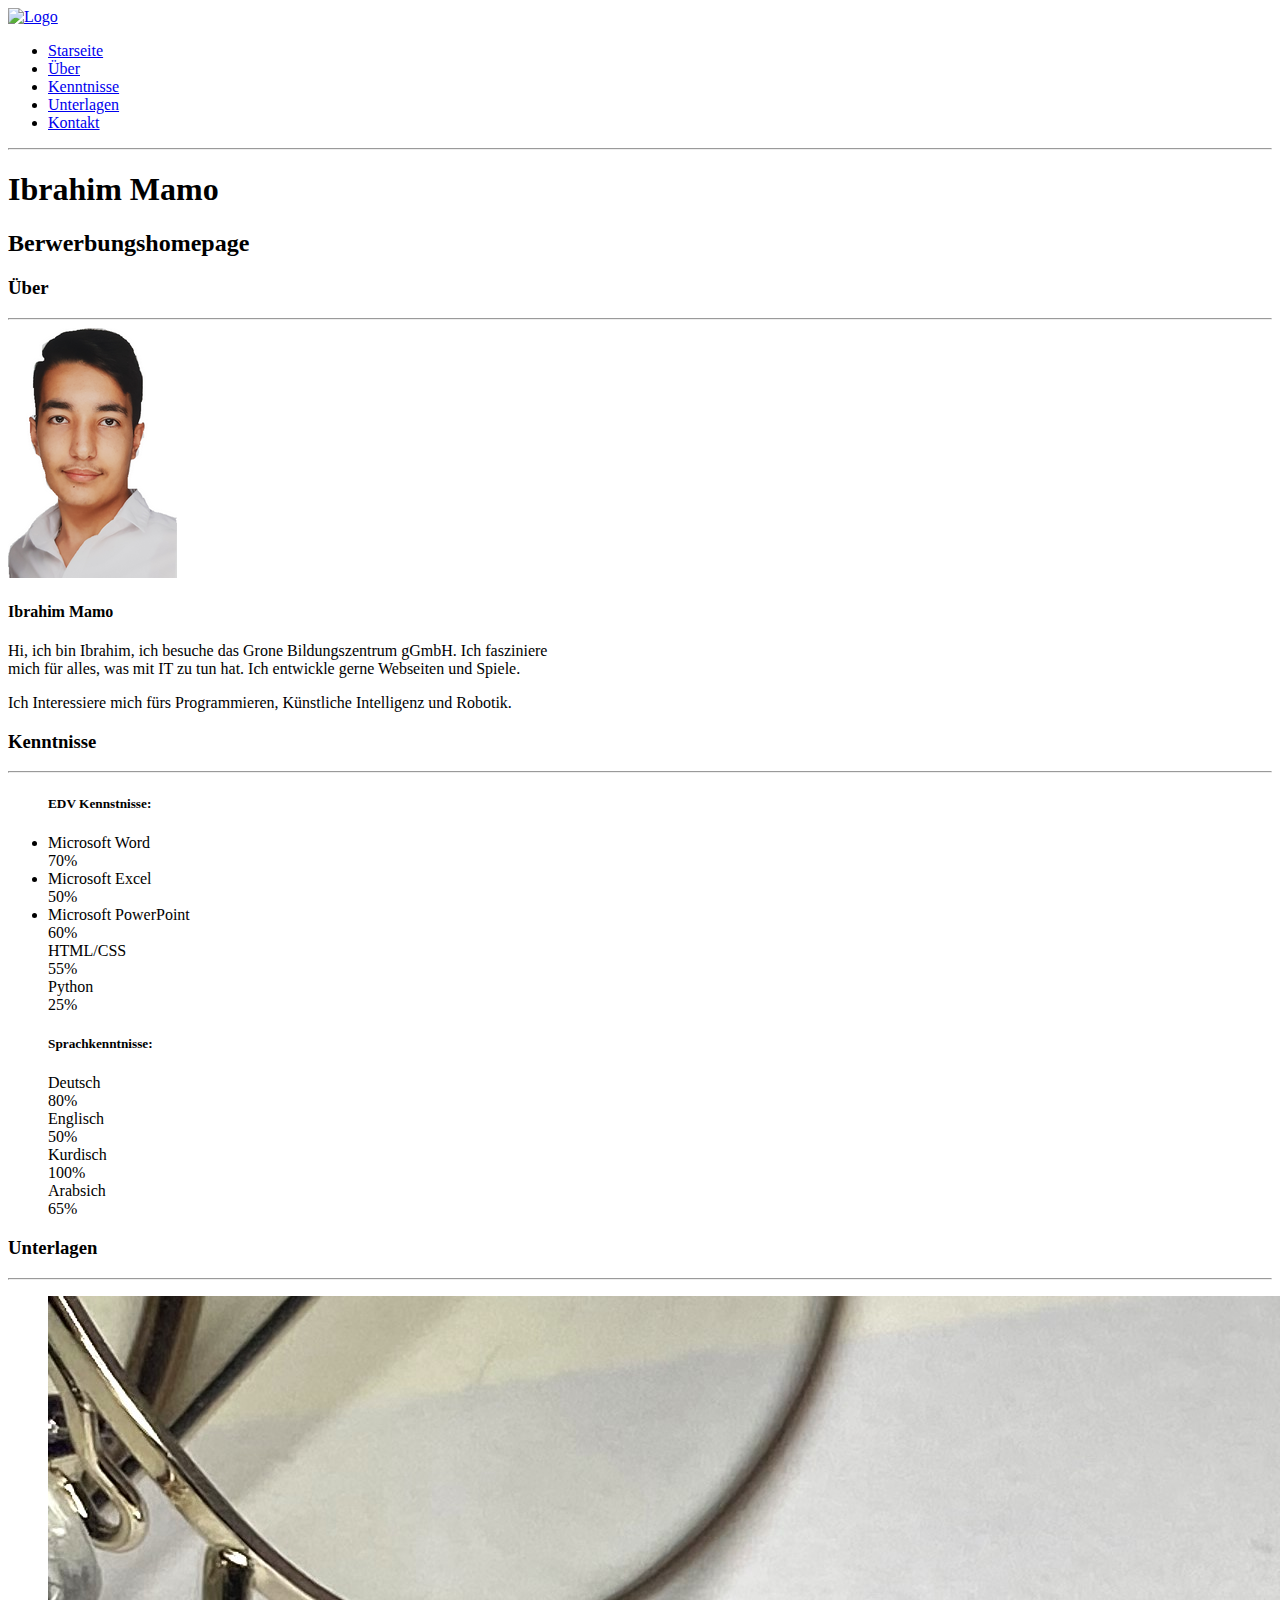
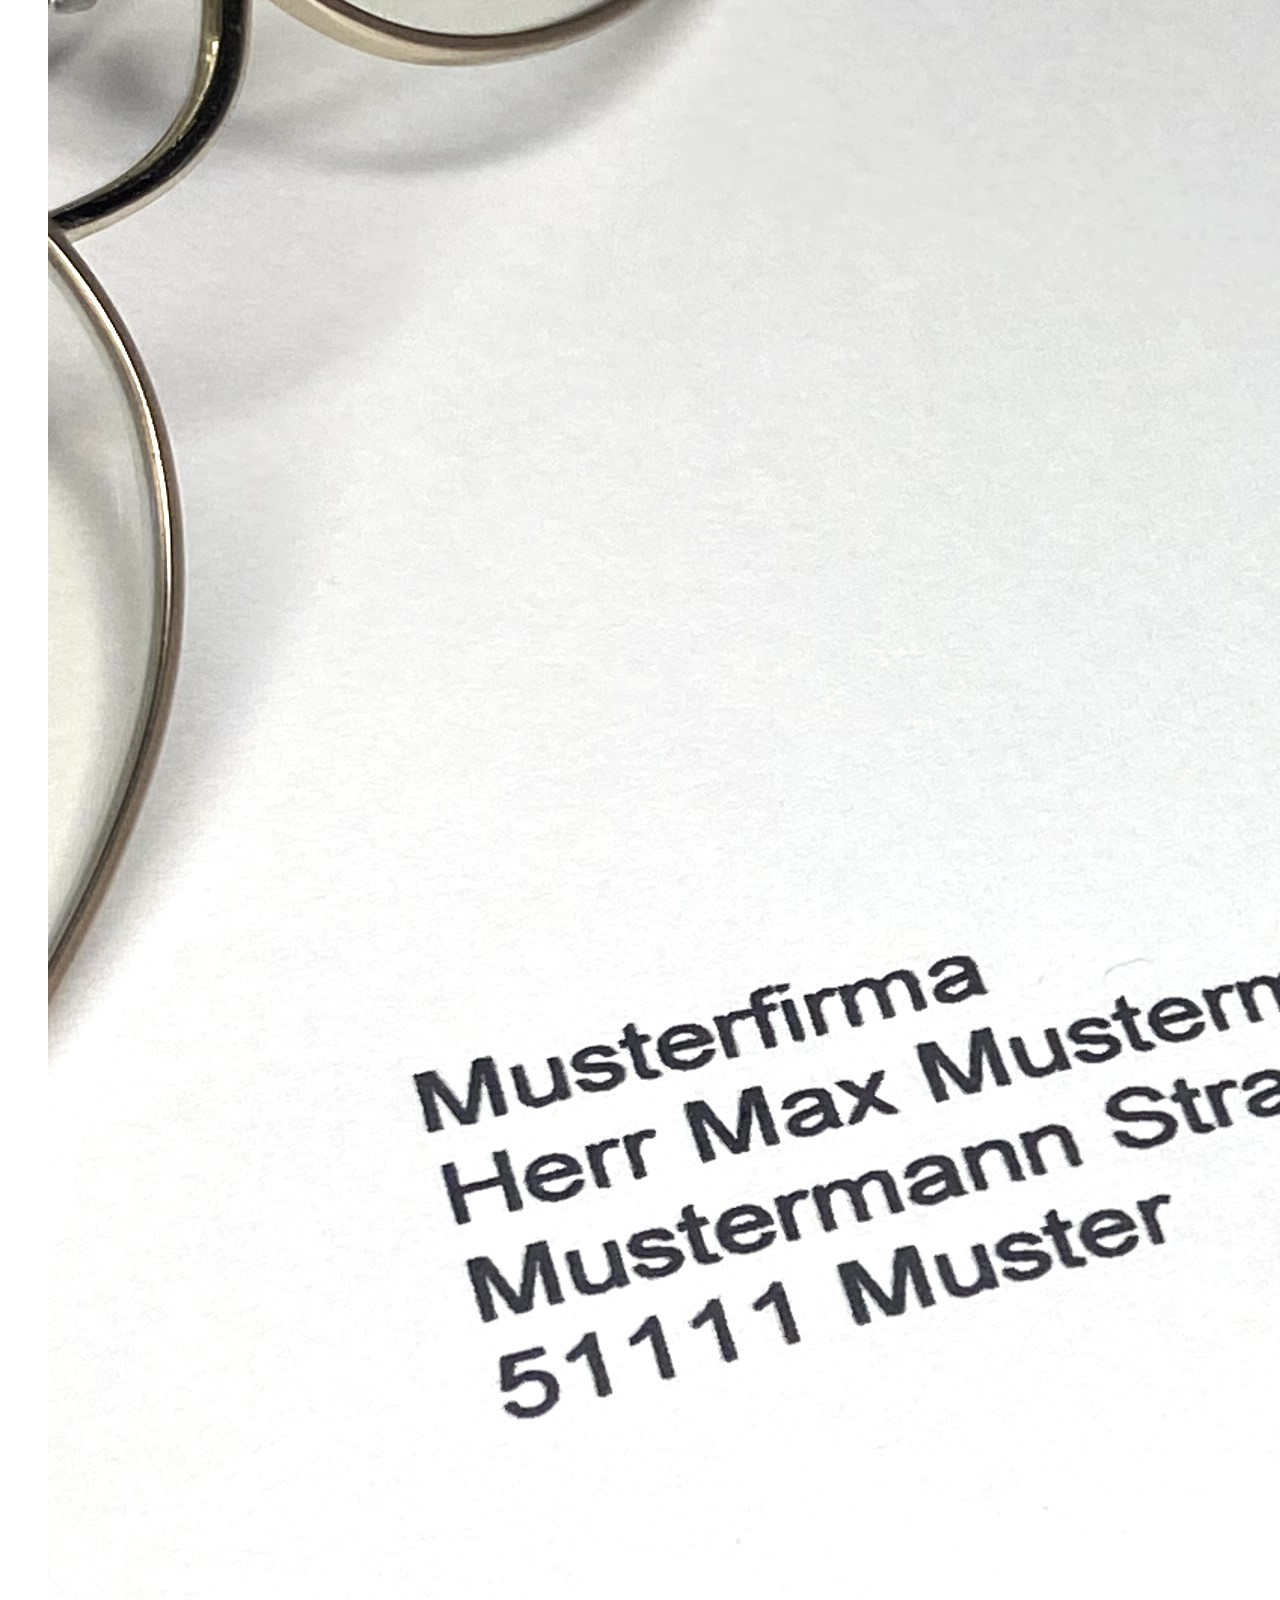
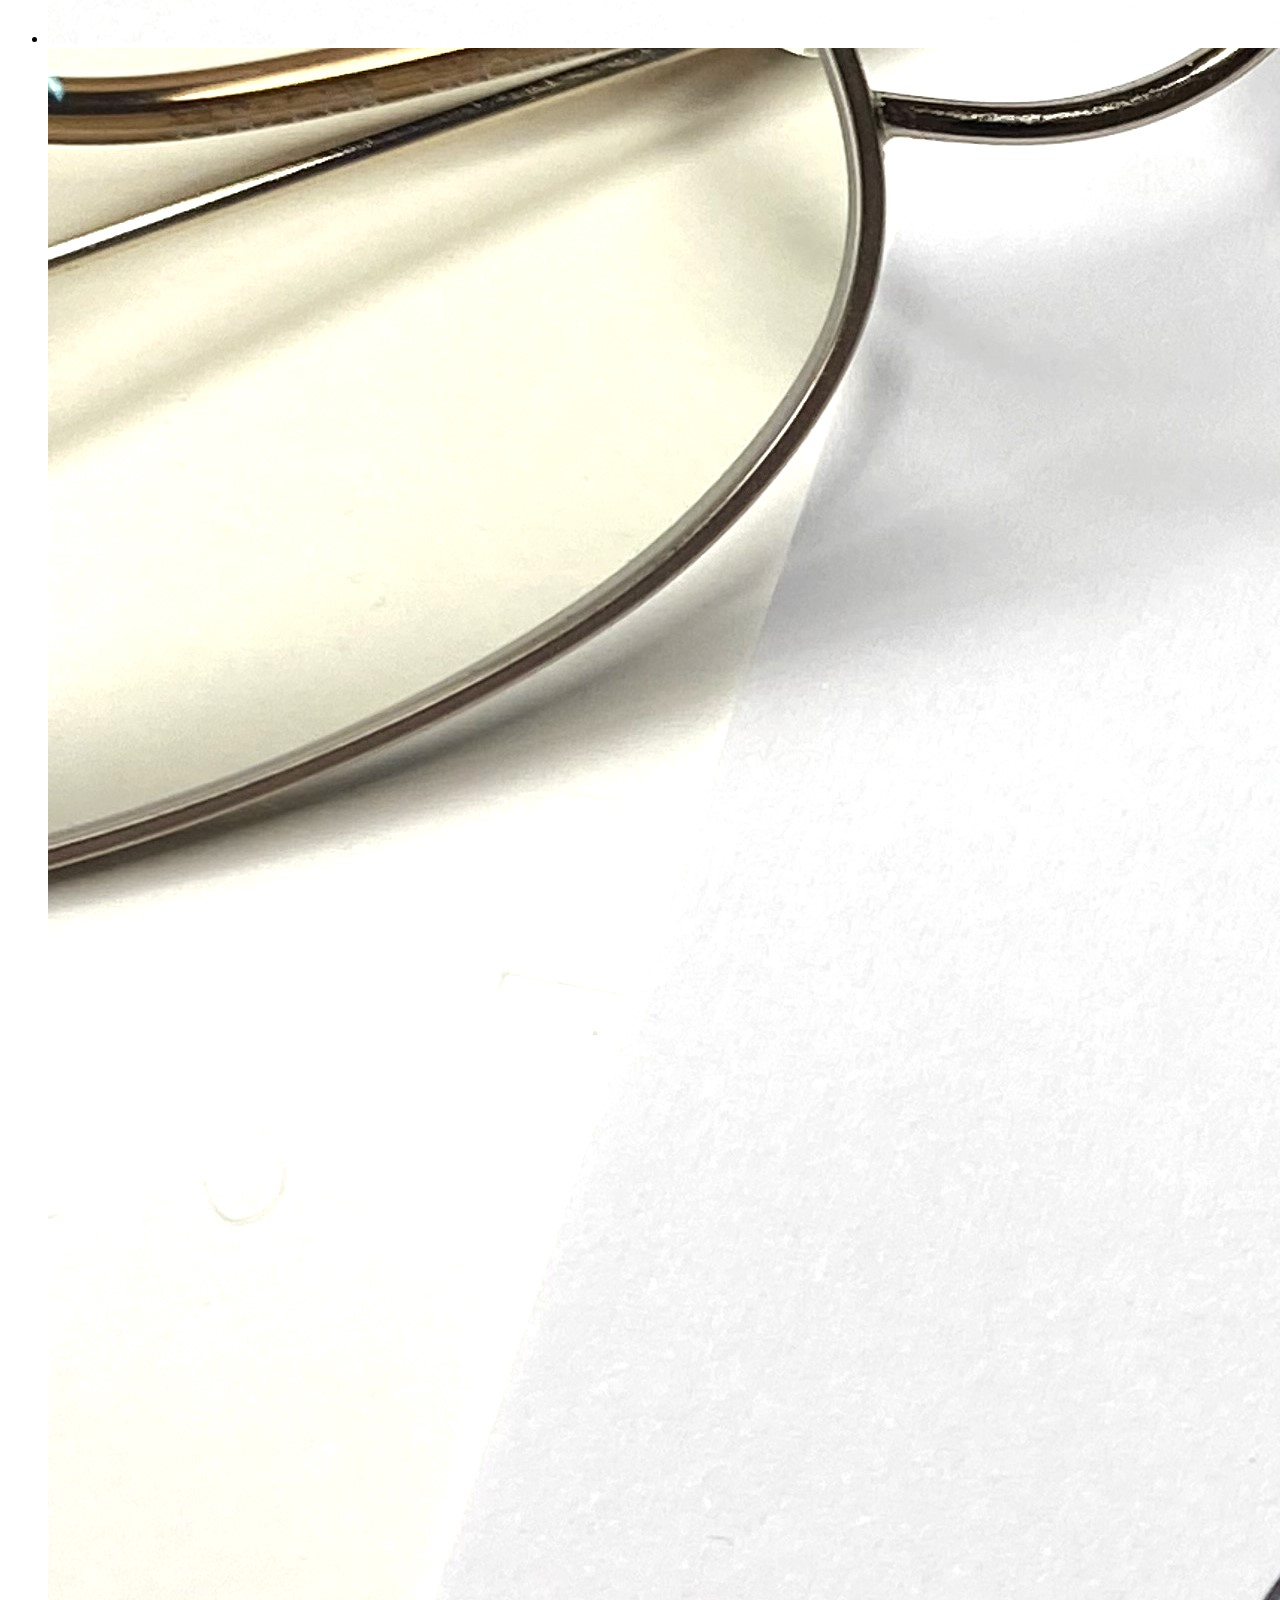
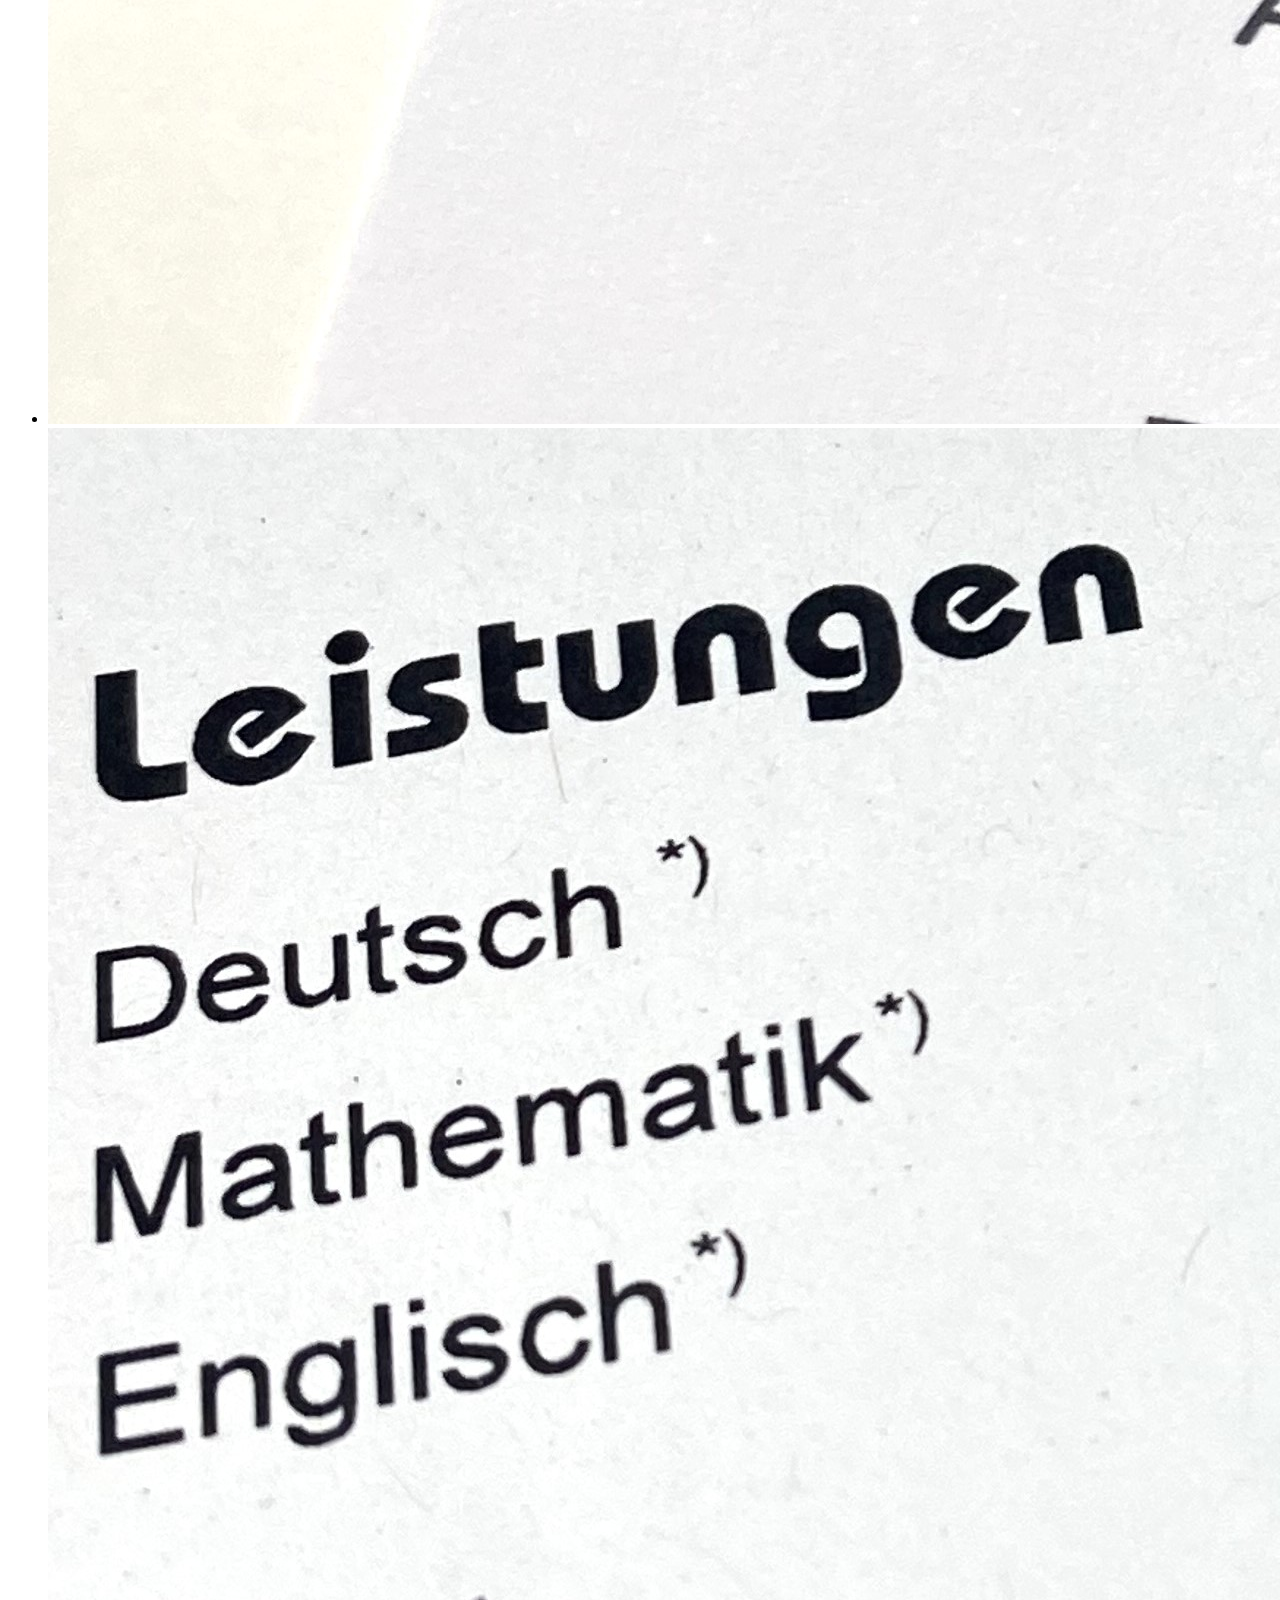
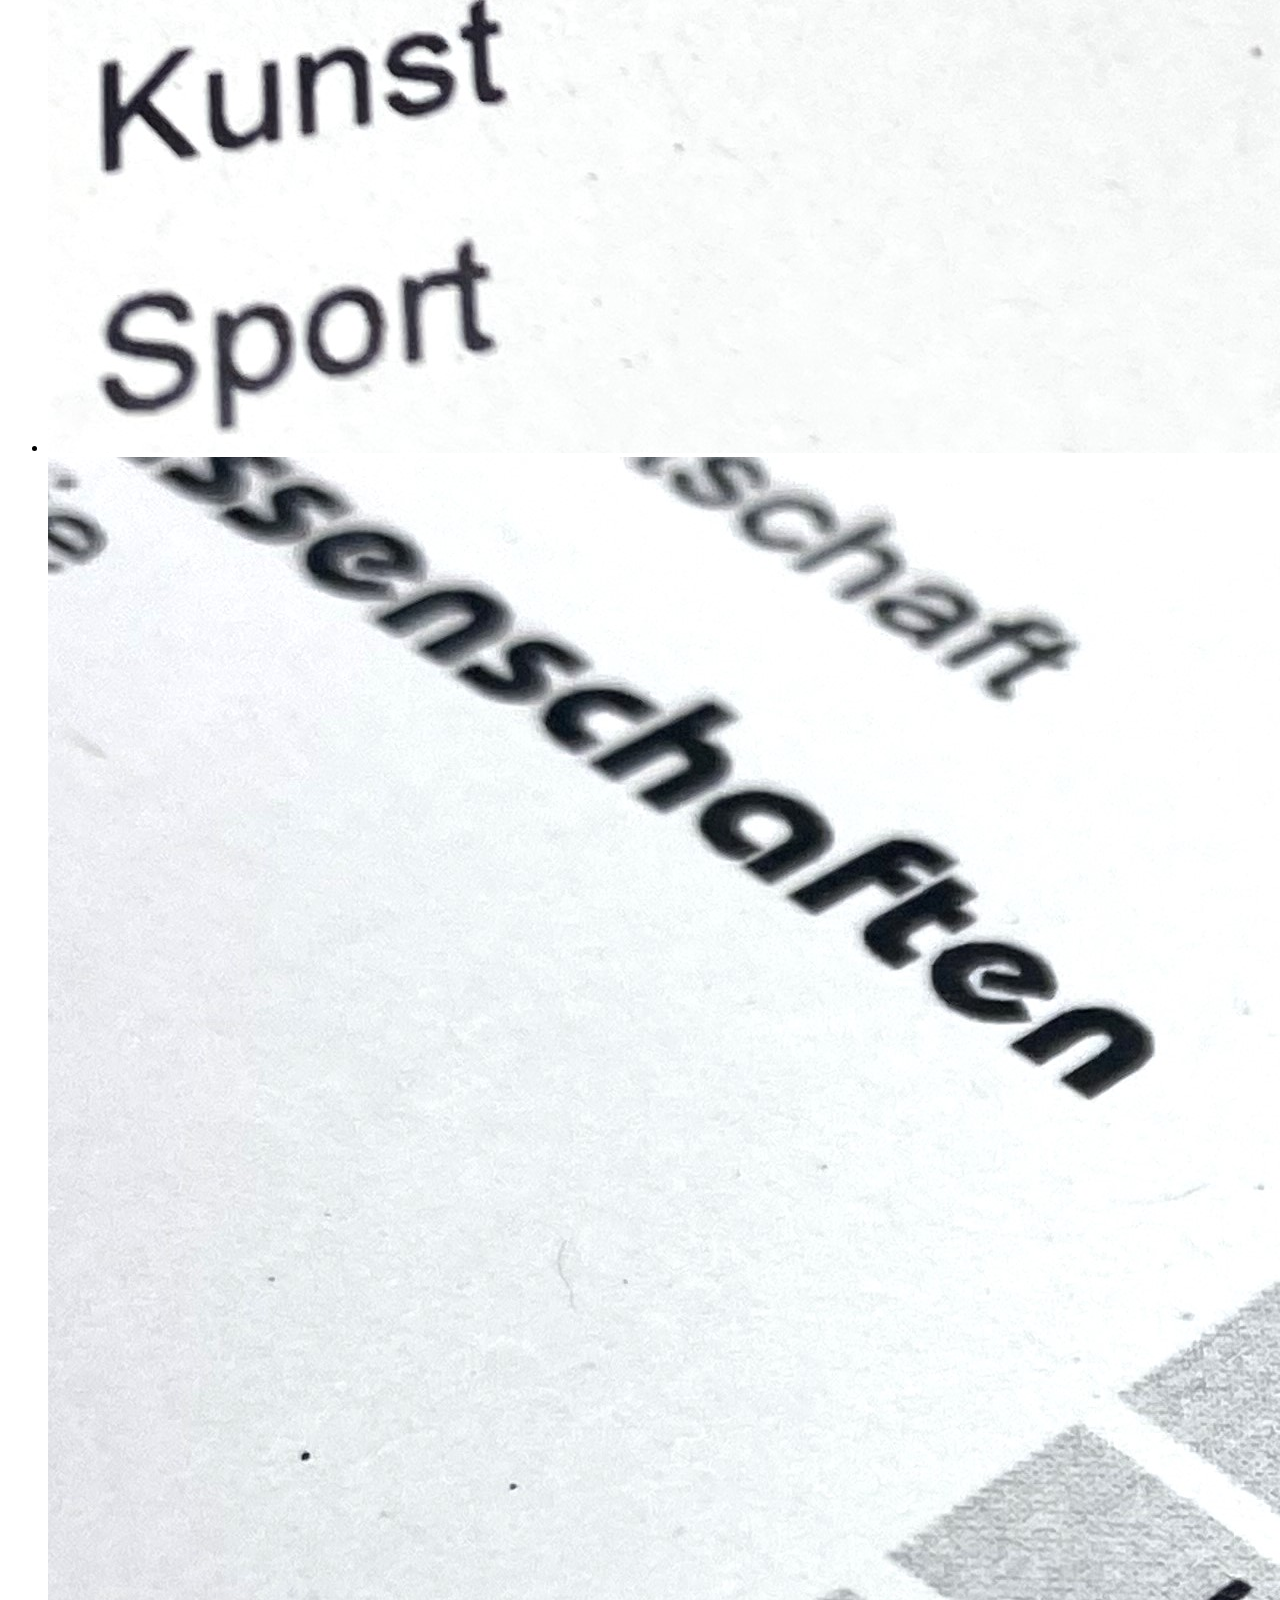
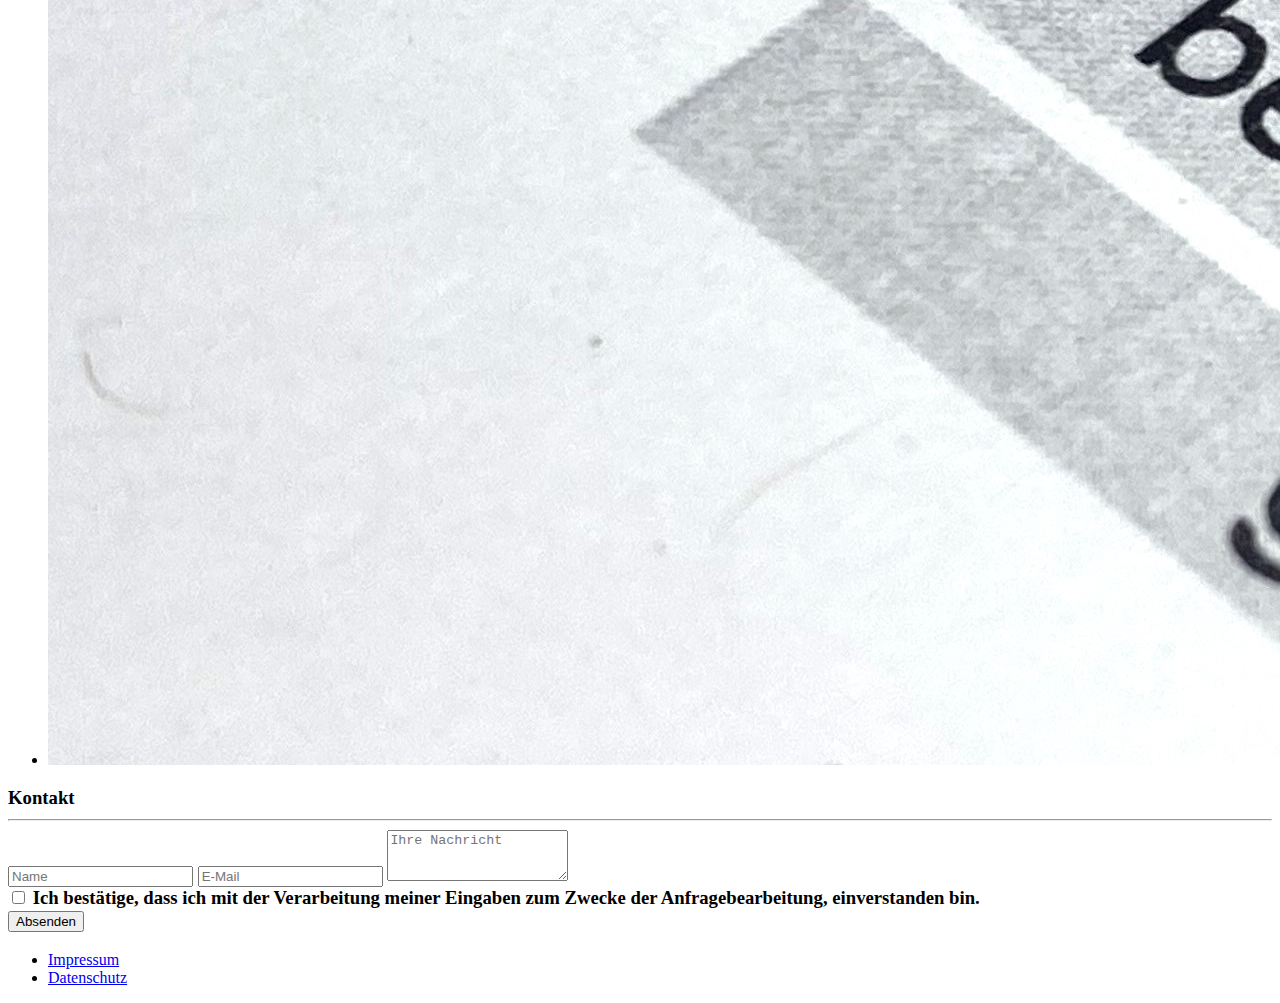
==== commit 217d2a4a: "Uptade" ====
--- a/Index.html
+++ b/Index.html
@@ -5,14 +5,13 @@
 <meta charset="utf-8">
 <meta name="viewport" content="width=device-width, initial-scale=1">
 
-<link rel="stylesheet" href="Index.css">
+<link rel="stylesheet" href="index.css">
 
 <link href="https://fonts.googleapis.com/css2?family=Roboto:wght@500&display=swap" rel="stylesheet"> 
 <link href="https://fonts.googleapis.com/css2?family=Roboto&family=Roboto+Slab&display=swap" rel="stylesheet"> 
 </head>
 
 <body>
-
 
 <!--header-------------------------------->
     <header>
@@ -21,7 +20,6 @@
                 <img src="Bilderr/Logo.png" alt="Logo">
             </a>
         </div>
-
       
 <!--nav------------------------------------>
         <nav>
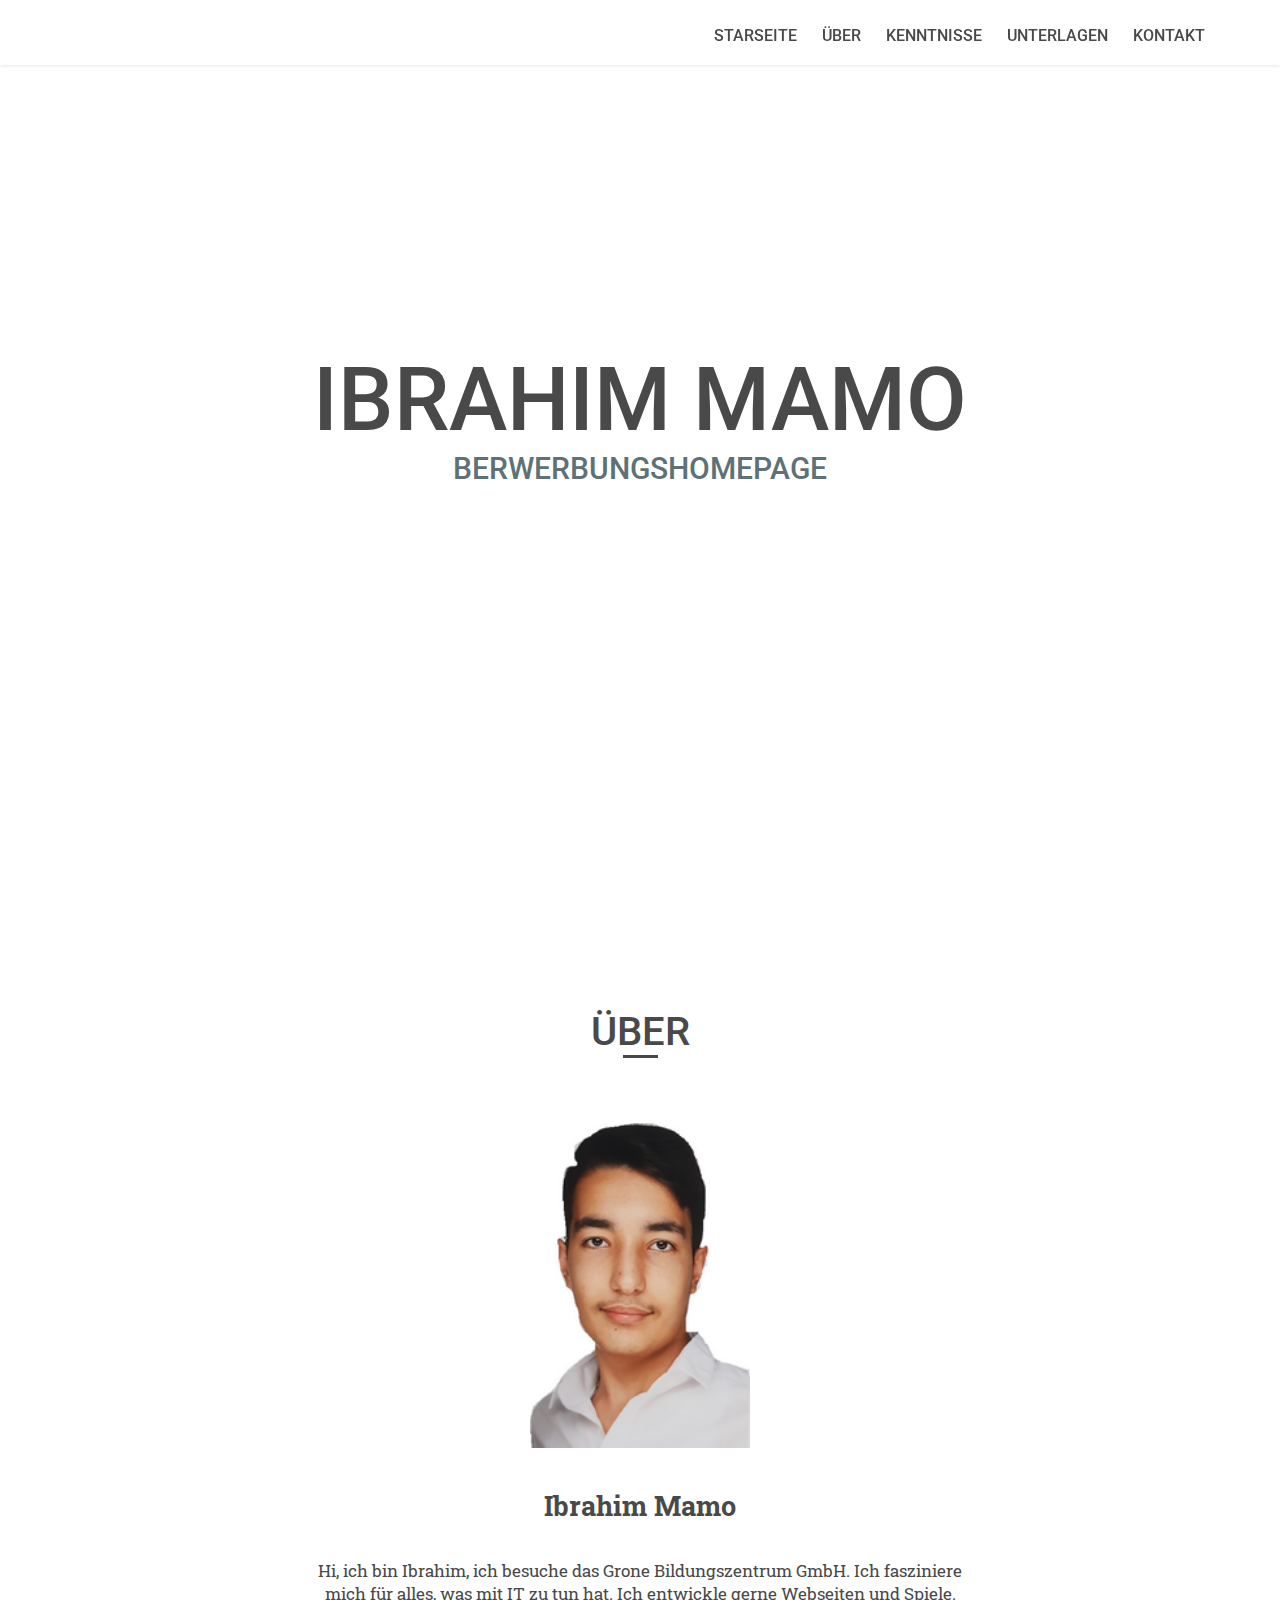
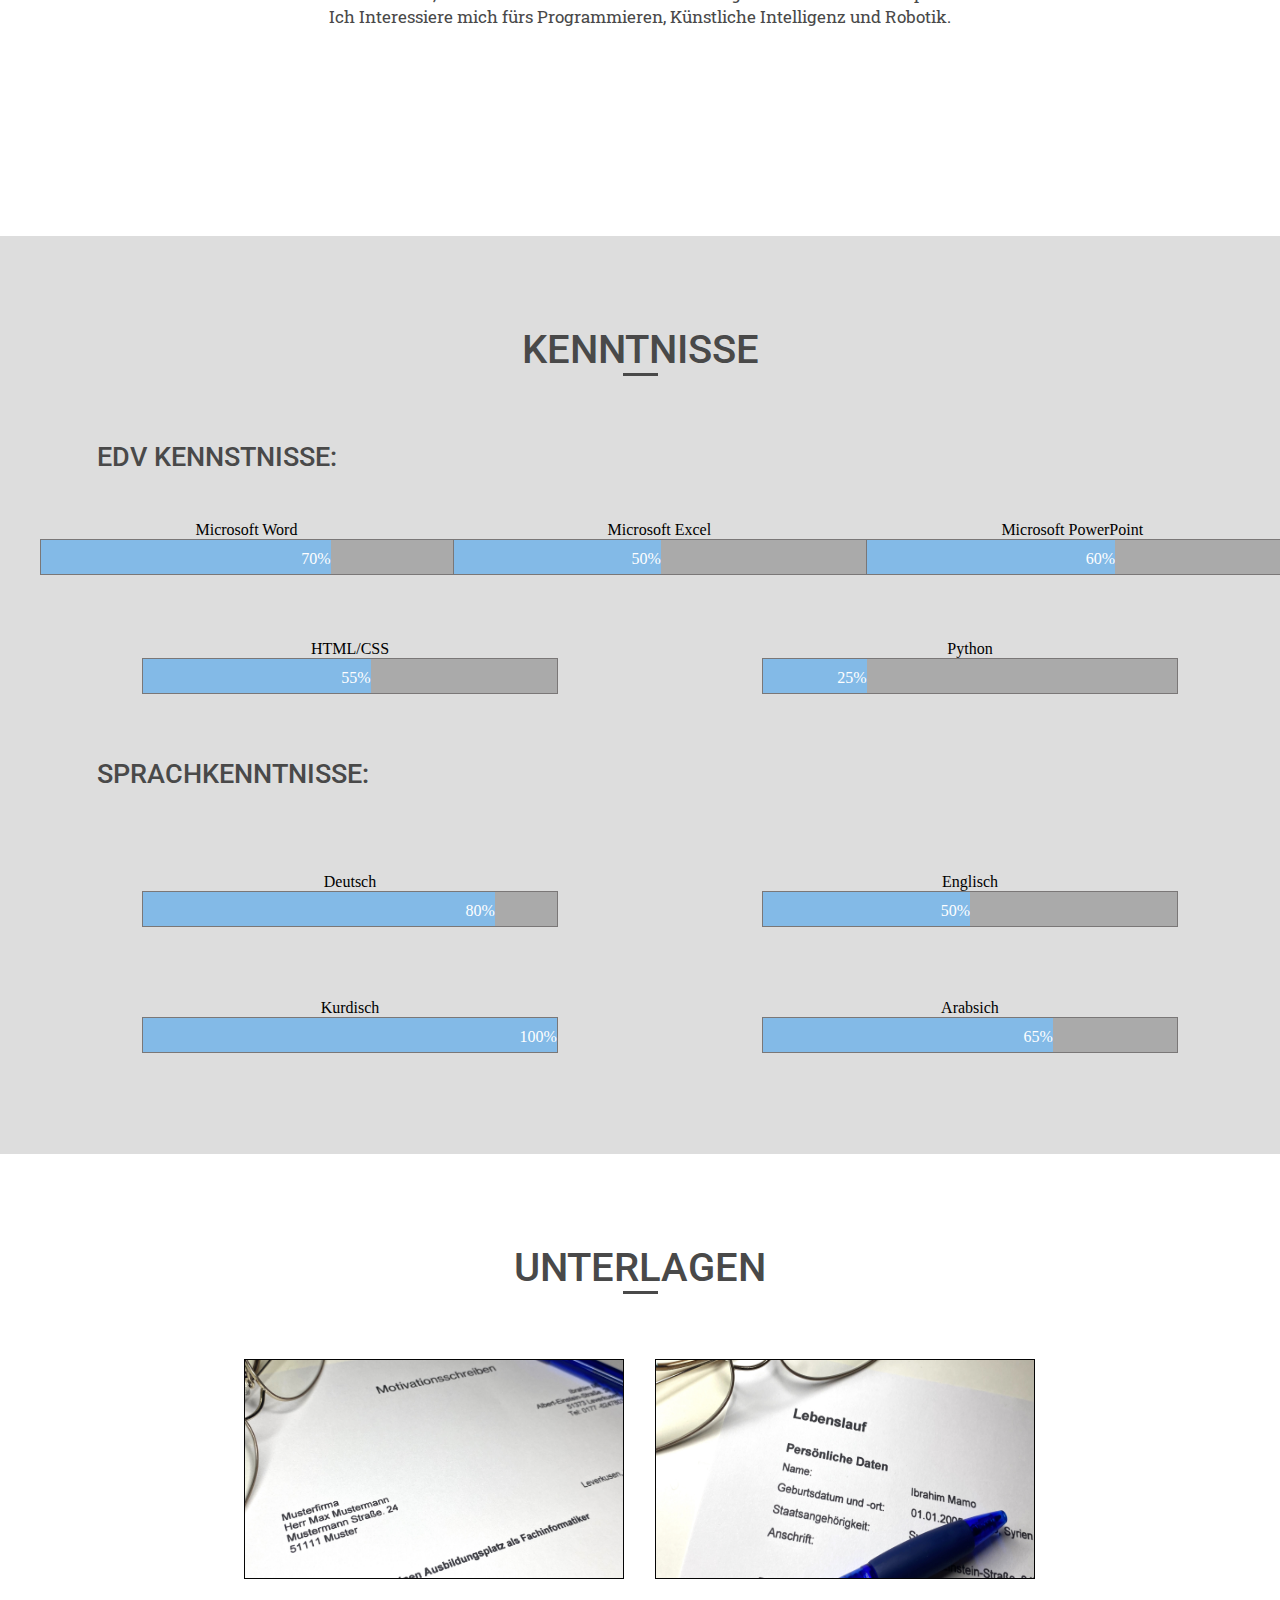
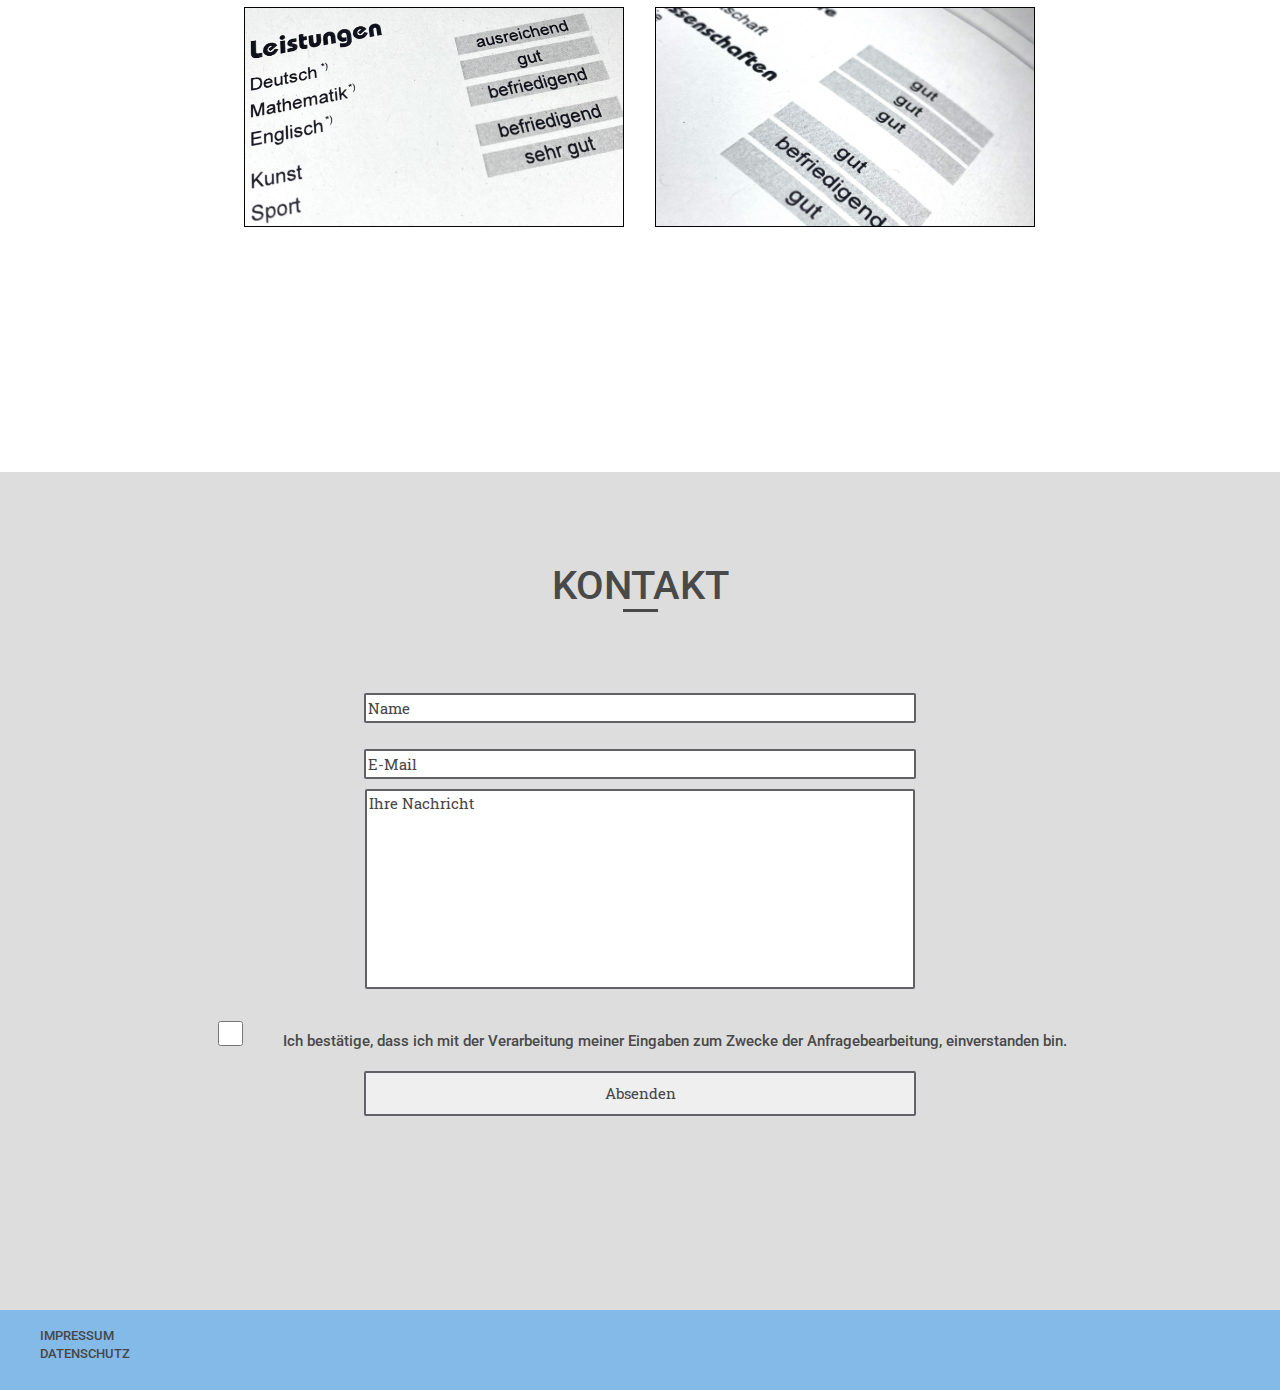
==== commit 8f64462a: "Uptade" ====
--- a/Index.html
+++ b/Index.html
@@ -46,7 +46,7 @@
         <hr>
         <img src="Bilderr/BewerbungsHomepage.png" alt= "Ibrahim Mamo Bild">
         <h4>Ibrahim Mamo</h4>
-        <p> Hi, ich bin Ibrahim, ich besuche das Grone Bildungszentrum gGmbH. Ich fasziniere <br>mich für alles, was mit IT zu tun hat. 
+        <p> Hi, ich bin Ibrahim, ich besuche das Grone Bildungszentrum GmbH. Ich fasziniere <br>mich für alles, was mit IT zu tun hat. 
           Ich entwickle gerne Webseiten und Spiele. <p> Ich Interessiere mich fürs Programmieren, Künstliche Intelligenz und Robotik.</p>
     </section> 
 
--- a/index.css
+++ b/index.css
@@ -0,0 +1,283 @@
+* {box-sizing: border-box}
+
+html, body{margin: 0;padding: 0;height: 100%; text-align: center;}
+section {min-height: 102%;}
+a{text-decoration: none;}
+li{list-style-type: none;}
+h1, h2, h3, h5, a{font-family: 'Roboto', sans-serif;font-weight: 500;color: #494949;text-transform: uppercase; }
+h2{color: #5D7177;}
+h3{font-size: 40px;padding-top: 7%;margin-bottom: 5px; margin: 0;}
+h4, p{font-family: 'Roboto Slab', serif;color: #494949;}
+h5{text-align: left; font-size: 27px;}
+h5{text-align: left; font-size: 27px;}
+hr{width: 35px;height: 3px;background-color: #494949;border: 0;margin: 0 auto 65px auto;}
+#logo, li, img, .button {transition: all 300ms; -webkit-transition: all 300ms; -moz-transition: all 300ms; -o-transition: all 300ms}  
+
+
+/*HEADER *****************************************/
+header {width: 100%;
+  height: 65px;
+  position: fixed;
+  top: 0;left: 0; 
+  background: white;
+  box-shadow: 0 1px 3px rgba(0, 0, 0, 0.1);
+  z-index: 1;}
+#logo{
+width: 116px;
+float: left;
+margin: -35px 0 0 30px;
+margin-top: -25px;}
+
+#logo:hover{opacity: 0.5;}
+#logo img{width: 100%;}
+
+/*NAVIGATION ******************************************/
+header nav {
+  float: right;
+  margin: 10px 50px 0 0}
+header nav ul li{
+  float: left;
+  margin-right: 25px;}
+header nav ul li a{font-size: 16px;}
+
+
+/*Startseite *****************************************/
+
+#Startseite {
+  background: url(Bilderr/Hintergrund.jpg);
+  background-position: center center;
+  background-size: cover;
+  background-attachment: fixed;
+
+}
+
+#Startseite h1{
+  margin: 345px auto 0 auto;
+  font-size: 88px;
+}
+
+#Startseite h2{
+  margin: 0 auto 0 auto;
+  font-size: 30px;
+}
+
+#Startseite img {
+  width: 32px;
+  margin-top: 150px;
+  opacity: 0.5;
+}
+
+#Startseite img:hover{
+  opacity: 1;
+}
+
+
+/*Über *****************************************/
+
+#Über img{
+  width: 220px;
+}
+#über img:hover{
+  transform: scale(1.1);
+  -webkit-transform: scale(1.1);
+  -moz-transform: scale(1.1);
+  -o-transform: scale(1.1);
+}
+
+#Über h4{
+  font-size: 27px;
+}
+
+#Über p{
+  width: 700px;
+  font-size: 17px;
+  margin: 0 auto 0 auto;
+}
+
+/*Kenntnisse *****************************************/
+
+#Kenntnisse{
+  background-color: #ddd;}
+
+.container{
+width: 11cm;
+background-color: #aaaaaa;
+margin: 0 auto 0 auto;   border-color: rgb(122, 119, 119);
+border-width: 0.1px;
+border-style: solid;
+}
+
+
+.skills {
+  text-align: right;
+  padding-top: 10px;
+  padding-bottom: 10px;
+  color: white;}
+
+.Word {width: 70%; height: 0.9cm; background-color: #83bae7;}
+.Excel {width: 50%; height: 0.9cm; background-color: #83bae7;}
+.PowerPoint {width: 60%; height: 0.9cm; background-color: #83bae7;}
+.HTML-CSS{width: 55%; height: 0.9cm; background-color: #83bae7;}
+.Python{width: 25%; height: 0.9cm; background-color: #83bae7;}
+
+.Kurdisch{width: 100%; height: 0.9cm; background-color: #83bae7;}
+.Arabisch{width: 70%; height: 0.9cm; background-color: #83bae7;}
+.Deutsch{width: 85%; height: 0.9cm; background-color: #83bae7;}
+.Englisch{width: 50%; height: 0.9cm; background-color: #83bae7;}
+
+#Progress p1{
+  width: 33.3%; 
+  text-align: left;}
+
+body h5{
+  margin-left: 1.5cm;
+}
+
+#Progress ul li{
+  width: 33.3%;
+  float: left;
+  margin-top: 0.1cm;}
+
+#Progress ul li1{
+  width: 50%;
+  float: left;
+  margin-top: 1.7cm;
+margin-bottom: 1.7cm;}
+
+#Progress ul li2{
+  width: 50%;
+  float: left;
+  margin-top: 1.0cm;
+margin-bottom: 1.3cm;}
+
+#Progress ul li3{
+  width: 50%;
+  float: left;
+  margin-top: 1.0cm;
+margin-bottom: 0.9cm;}
+
+
+
+/*Unterlagen *****************************************/
+
+#projects{
+  width: 950px;
+  margin: 0 auto 0 auto;
+
+}
+
+#projects ul{
+  padding: 0;
+
+}
+
+#projects ul li{  
+  width: 43.3%;
+  float: left;
+  margin-bottom: 24px;
+
+}
+
+#projects img{
+  width: 380px;
+  height: 220px;
+  margin: 0px auto 0 79px;
+  border-color: rgb(5, 5, 5);
+  border-width: 0.8px;
+  border-style: solid;
+}
+
+
+#projects img:hover{
+  transform: scale(1.1);
+  -webkit-transform: scale(1.1);
+  -moz-transform: scale(1.1);
+  -o-transform: scale(1.1);
+  box-shadow: 0 8px 8px #83bae7;
+}
+
+
+
+/*Kontakt *****************************************/
+
+#Kontakt {
+  background-color: #ddd;
+}
+
+form input, textarea{
+  font-family: 'Roboto Slab', serif;
+  font-size: 15px;
+  margin-bottom: 10px;
+  border-radius: 2px;
+  border: 2px solid;
+  border-color: #606268;
+  outline: none;
+}
+
+
+form input{
+  width: 552px;
+  height: 30px;
+}
+
+form textarea{
+  width: 550px;
+  height: 200px;
+  resize: none;
+}
+
+#ft-form {
+  display: flex;
+  flex-direction: column;
+}
+
+::-webkit-input-placeholder {color: #474747;}::-moz-placeholder {color: #474747;}:-ms-input-placeholder {color: #474747}:-o-placeholder {color: #474747}
+
+
+  /*Checkbox-Kontakt*****************************************/
+input[type="checkbox"]
+{
+  width: 25px;
+  height: 25px;
+  margin-right: 30px;
+
+}
+label1
+{ 
+  font-size: 15px;
+text-transform:none
+
+
+}
+
+
+/*Submit-Kontakt*****************************************/
+  input[type="submit"] {
+    margin-top: 1em;
+    height: 3.0em;
+    color: #474747;
+
+  }
+
+
+
+/*footer*****************************************/
+
+.site-footer {
+  display: flex;
+  background-color: #83bae7;;
+  }
+
+footer{
+position: relative;
+height: 80px;
+margin-top: -80px;
+text-align: left;
+
+}
+
+footer a
+{
+font-size: 13px;
+color: #474747 ;
+}
